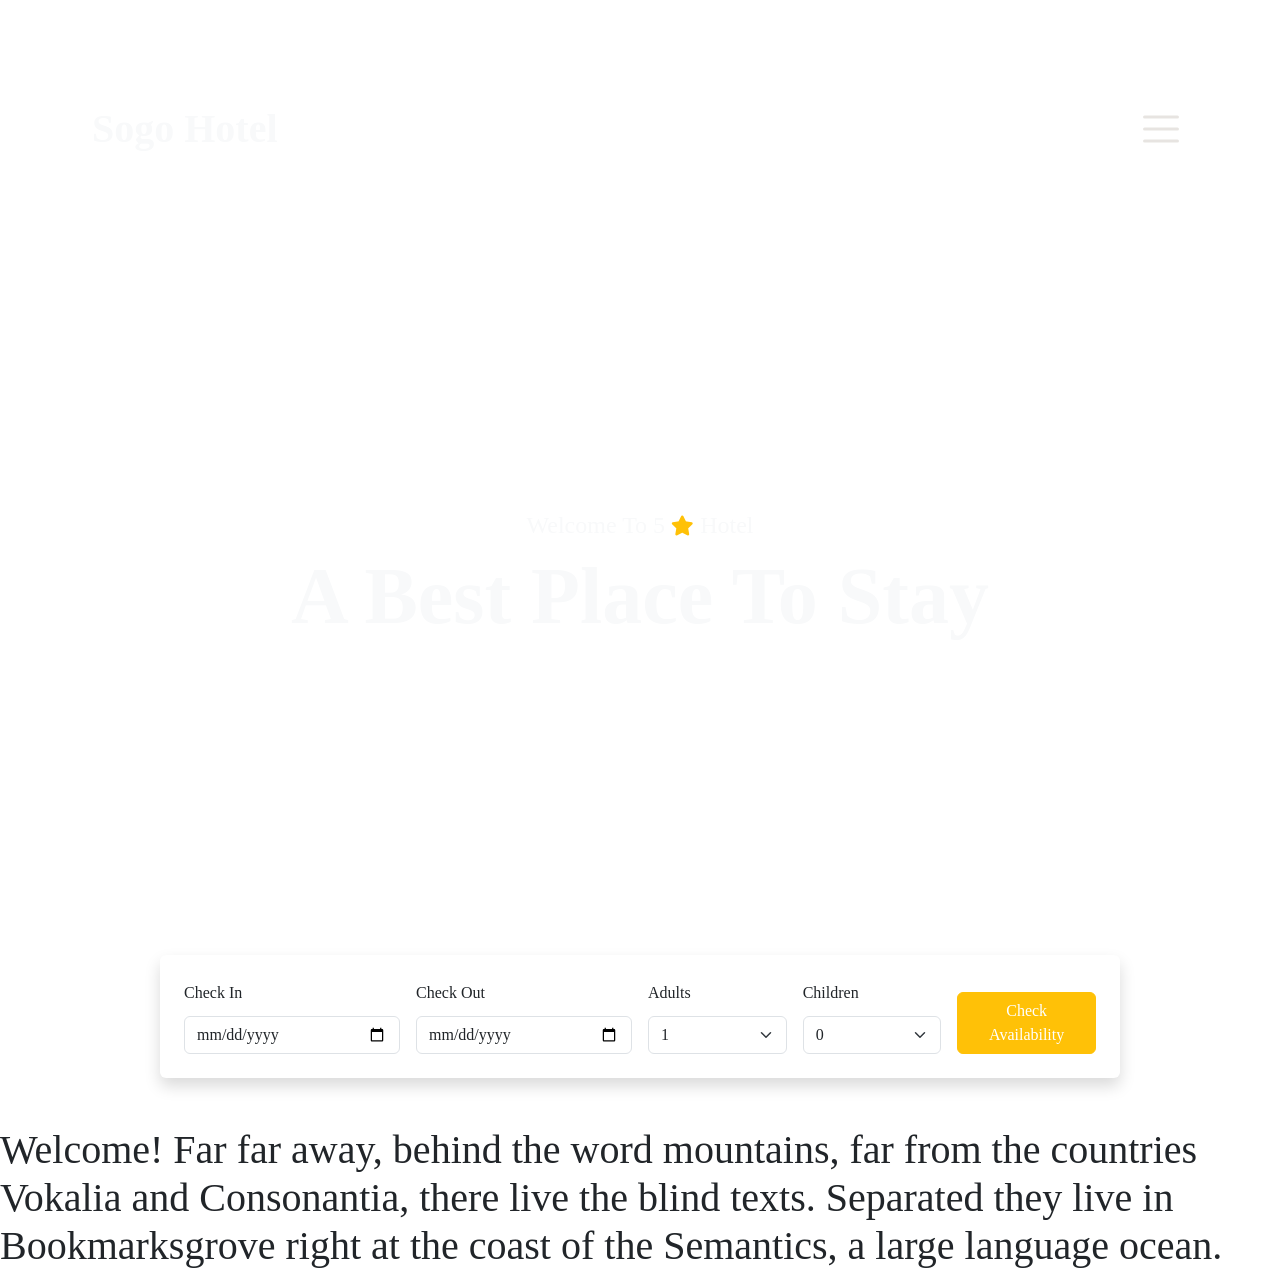
==== index.html @ 1d8a0390 "Navbar-Banner-About" ====
<!DOCTYPE html>
<html lang="en">
<head>
    <meta charset="UTF-8">
    <meta name="viewport" content="width=device-width, initial-scale=1.0">
     <!-- Bootstrap 5 CDN Links -->
    <link rel="stylesheet" href="https://cdn.jsdelivr.net/npm/bootstrap@5.3.3/dist/css/bootstrap.min.css">

    <link rel="stylesheet" href="https://cdnjs.cloudflare.com/ajax/libs/font-awesome/5.15.4/css/all.min.css">

     <!-- Custom File's Link -->
    <link rel="stylesheet" href="./style.css">
    <title>Sogo Hotel</title>
</head>
<body>
    <div class="my-bg position-relative"> 
     <nav class="navbar">
  <div class="container-fluid mtx-5">
    <a class="navbar-brand text-light fw-bold fs-1" href="#">Sogo Hotel</a>
    <button class="navbar-toggler" type="button" data-bs-toggle="offcanvas" data-bs-target="#offcanvasNavbar" aria-controls="offcanvasNavbar" aria-label="Toggle navigation">
      <span class="navbar-toggler-icon"></span>
    </button>
    <div class="offcanvas offcanvas-end" tabindex="-1" id="offcanvasNavbar" aria-labelledby="offcanvasNavbarLabel">
      <div class="offcanvas-header">
        <h5 class="offcanvas-title" id="offcanvasNavbarLabel">Offcanvas</h5>
        <button type="button" class="btn-close" data-bs-dismiss="offcanvas" aria-label="Close"></button>
      </div>
      <div class="offcanvas-body">
        <ul class="navbar-nav justify-content-end flex-grow-1 pe-3">
          <li class="nav-item">
            <a class="nav-link active" aria-current="page" href="#">Home</a>
          </li>
          <li class="nav-item">
            <a class="nav-link" href="#">Link</a>
          </li>
          <li class="nav-item dropdown">
            <a class="nav-link dropdown-toggle" href="#" role="button" data-bs-toggle="dropdown" aria-expanded="false">
              Dropdown
            </a>
            <ul class="dropdown-menu">
              <li><a class="dropdown-item" href="#">Action</a></li>
              <li><a class="dropdown-item" href="#">Another action</a></li>
              <li>
                <hr class="dropdown-divider">
              </li>
              <li><a class="dropdown-item" href="#">Something else here</a></li>
            </ul>
          </li>
        </ul>
        <form class="d-flex mt-3" role="search">
          <input class="form-control me-2" type="search" placeholder="Search" aria-label="Search"/>
          <button class="btn btn-outline-success" type="submit">Search</button>
        </form>
      </div>
    </div>
  </div>
</nav>
<div class="d-flex flex-column justify-content-center align-items-center text-center vh-100">
    <div class="mb-5">
        <h4 class="fs-4 fw-normal text-light">Welcome To 5 <span><i class="fas fa-star text-warning fs-5"></i></span> Hotel</h4>
        <h1 class="display-1 fw-bolder text-light">A Best Place To Stay</h1>
        <div class="mouse-icon">
          <span class="mouse-wheel"></span>
        </div>
    </div>
</div>

<div class="container ">
<div class="bg-white shadow rounded p-4 position-absolute start-50 translate-middle-x bottom-0 mb-n5 w-75">    
    <div class="row g-3 align-items-end">

      <div class="col-md-3">
        <label class="form-label">Check In</label>
        <input type="date" class="form-control">
      </div>

      <div class="col-md-3">
        <label class="form-label">Check Out</label>
        <input type="date" class="form-control">
      </div>

      <div class="col-md-2">
        <label class="form-label">Adults</label>
        <select class="form-select">
          <option>1</option>
          <option>2</option>
          <option>3</option>
        </select>
      </div>

      <div class="col-md-2">
        <label class="form-label">Children</label>
        <select class="form-select">
          <option>0</option>
          <option>1</option>
          <option>2</option>
        </select>
      </div>

      <div class="col-md-2">
        <button class="btn btn-warning w-100 text-white">
          Check Availability
        </button>
      </div>

    </div>

  </div>
</div>
    </div>

    <!-- secound section -->

    <div class="mt-5">
      <h1>
        Welcome!
Far far away, behind the word mountains, far from the countries Vokalia and Consonantia, there live the blind texts. Separated they live in Bookmarksgrove right at the coast of the Semantics, a large language ocean.
      </h1>
    </div>
    
   
<script src="https://cdn.jsdelivr.net/npm/bootstrap@5.3.3/dist/js/bootstrap.bundle.min.js"></script>
</body>
</html>
---- style.css ----
:root{
    --primary-color : #fe206e;
    --mainfont:"Playfair Display", times, serif;
}

body{
    font-family: var(--mainfont);
     line-height: 1.8;
}



.my-bg::before {
  content: "";
  position: absolute;
  inset: 0;
  background-image: url("./assets/images/slider-7.jpg");
  background-size: cover;
  background-repeat: no-repeat;
  filter: brightness(0.7);
  z-index: -1;
  
}

.navbar-toggler {
    border: none !important;
    box-shadow: none !important;
}

.navbar-toggler-icon {
    filter: invert(100);
     transform: scale(1.5);
}

.mtx-5 {
    margin-top: 5rem;   
    margin-left: 5rem;   
    margin-right: 5rem; 
}


.mouse-icon {
  width: 25px;
  height: 45px;
  border: 2px solid white;
  border-radius: 15px;
  cursor: pointer;
  position: relative;
  text-align: center; 
}

.mouse-wheel {
  height: 6px;
  margin: 2px auto 0;
  display: block;
  width: 3px;
  background-color: white;
  border-radius: 50%;
  -webkit-animation: 1.6s ease infinite wheel-up-down;
  -moz-animation: 1.6s ease infinite wheel-up-down;
  animation: 1.6s ease infinite wheel-up-down;
 }
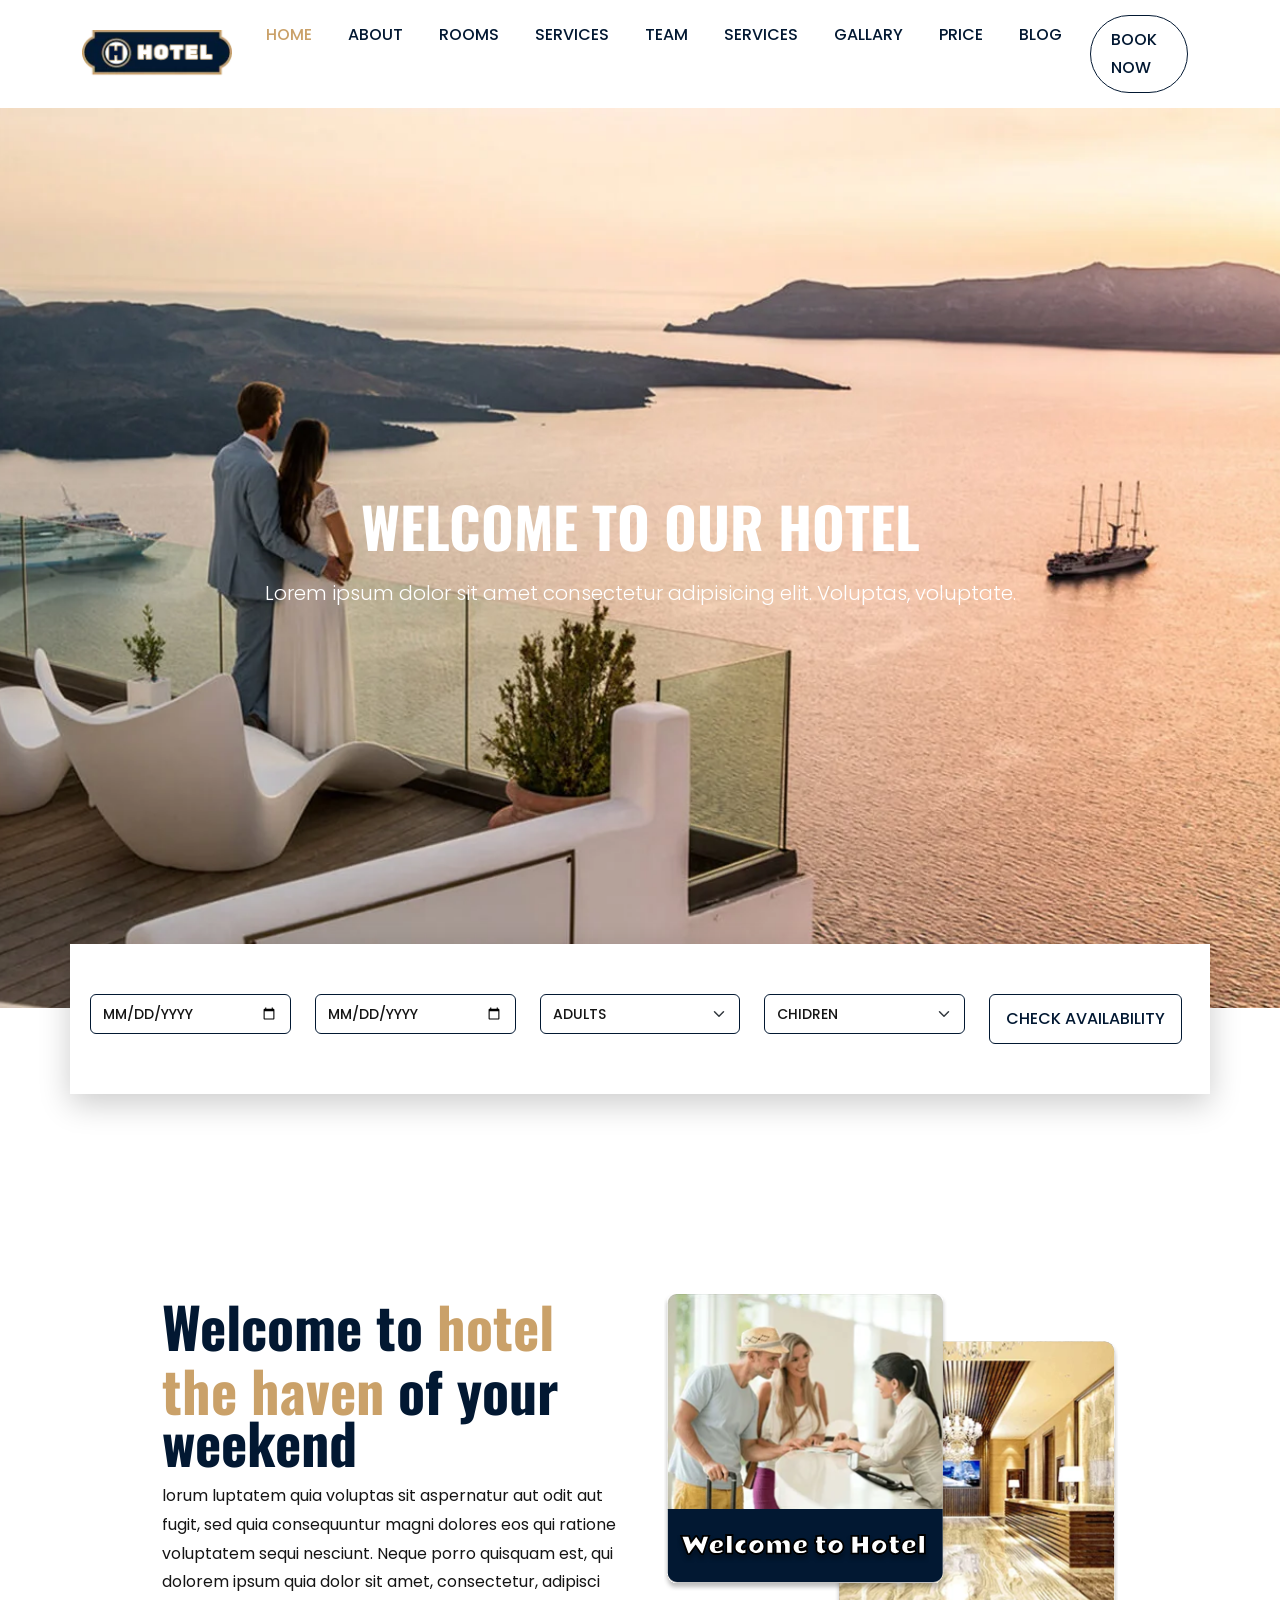
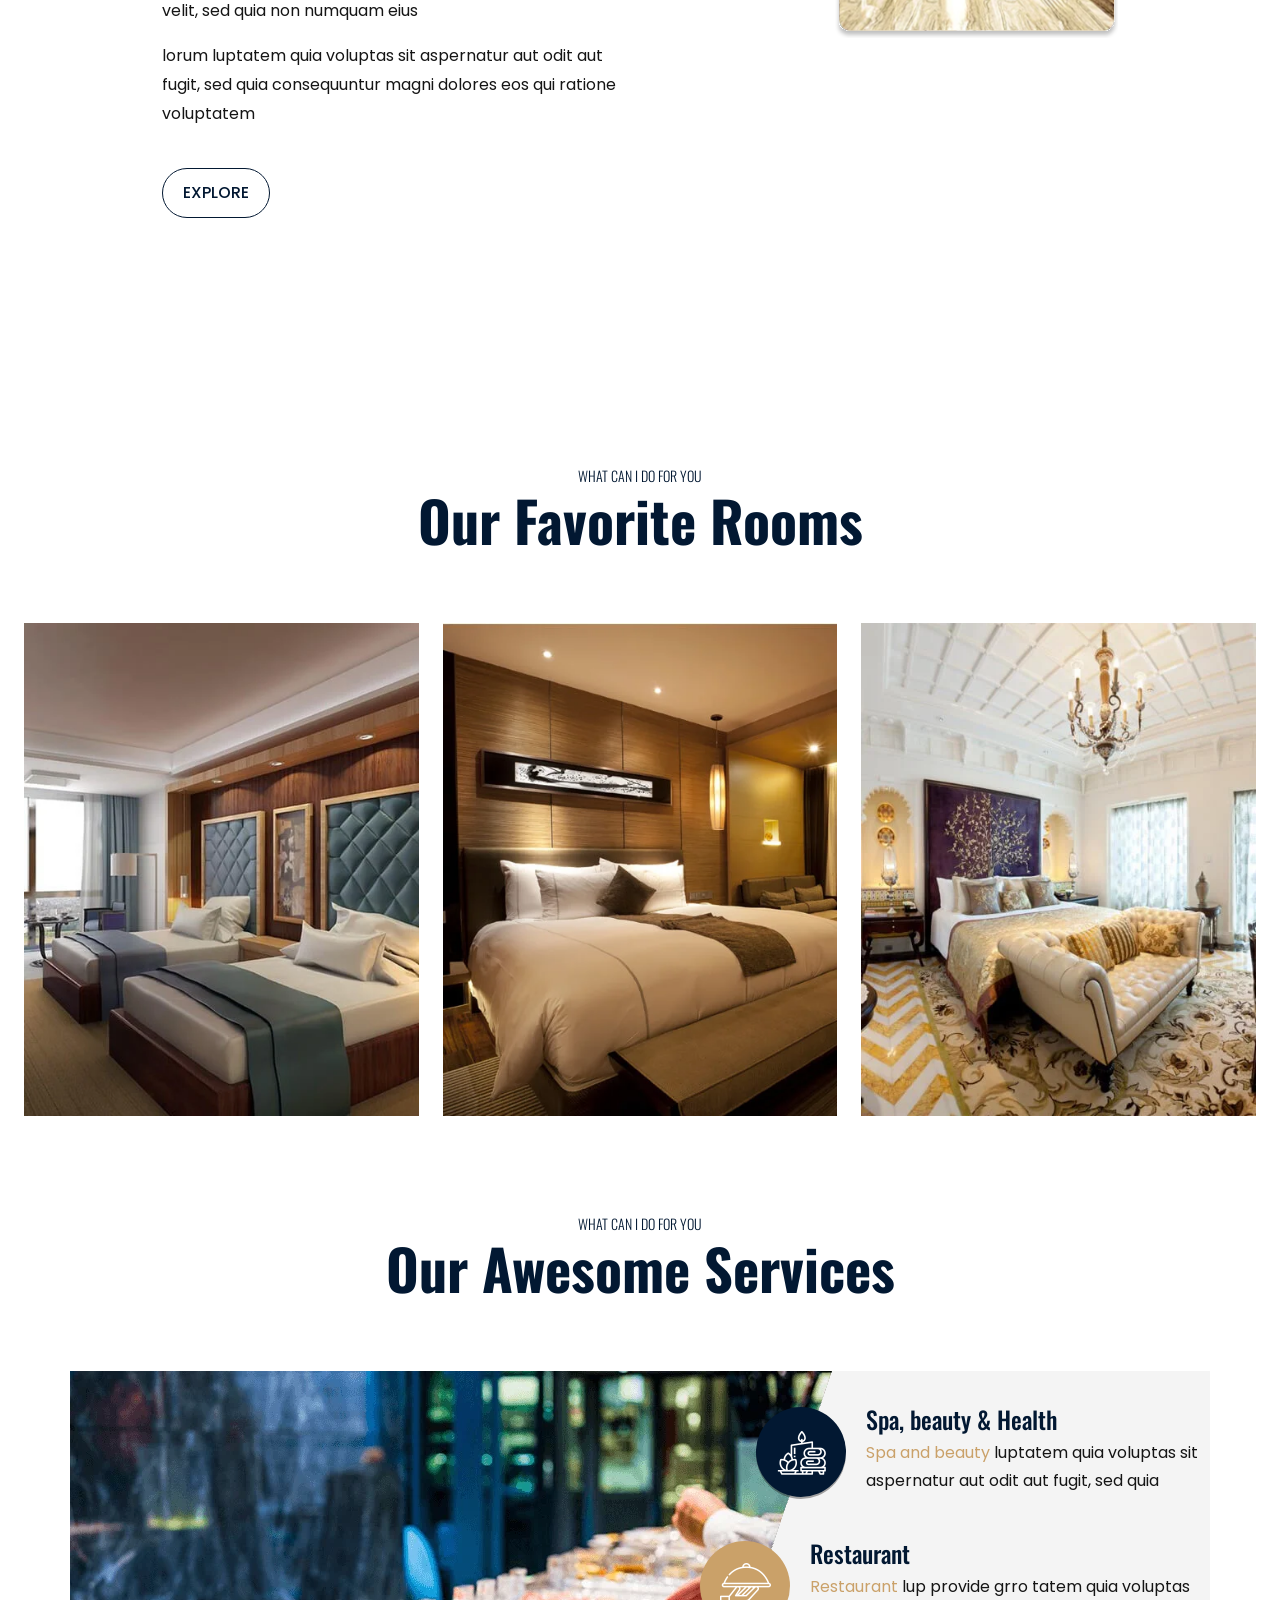
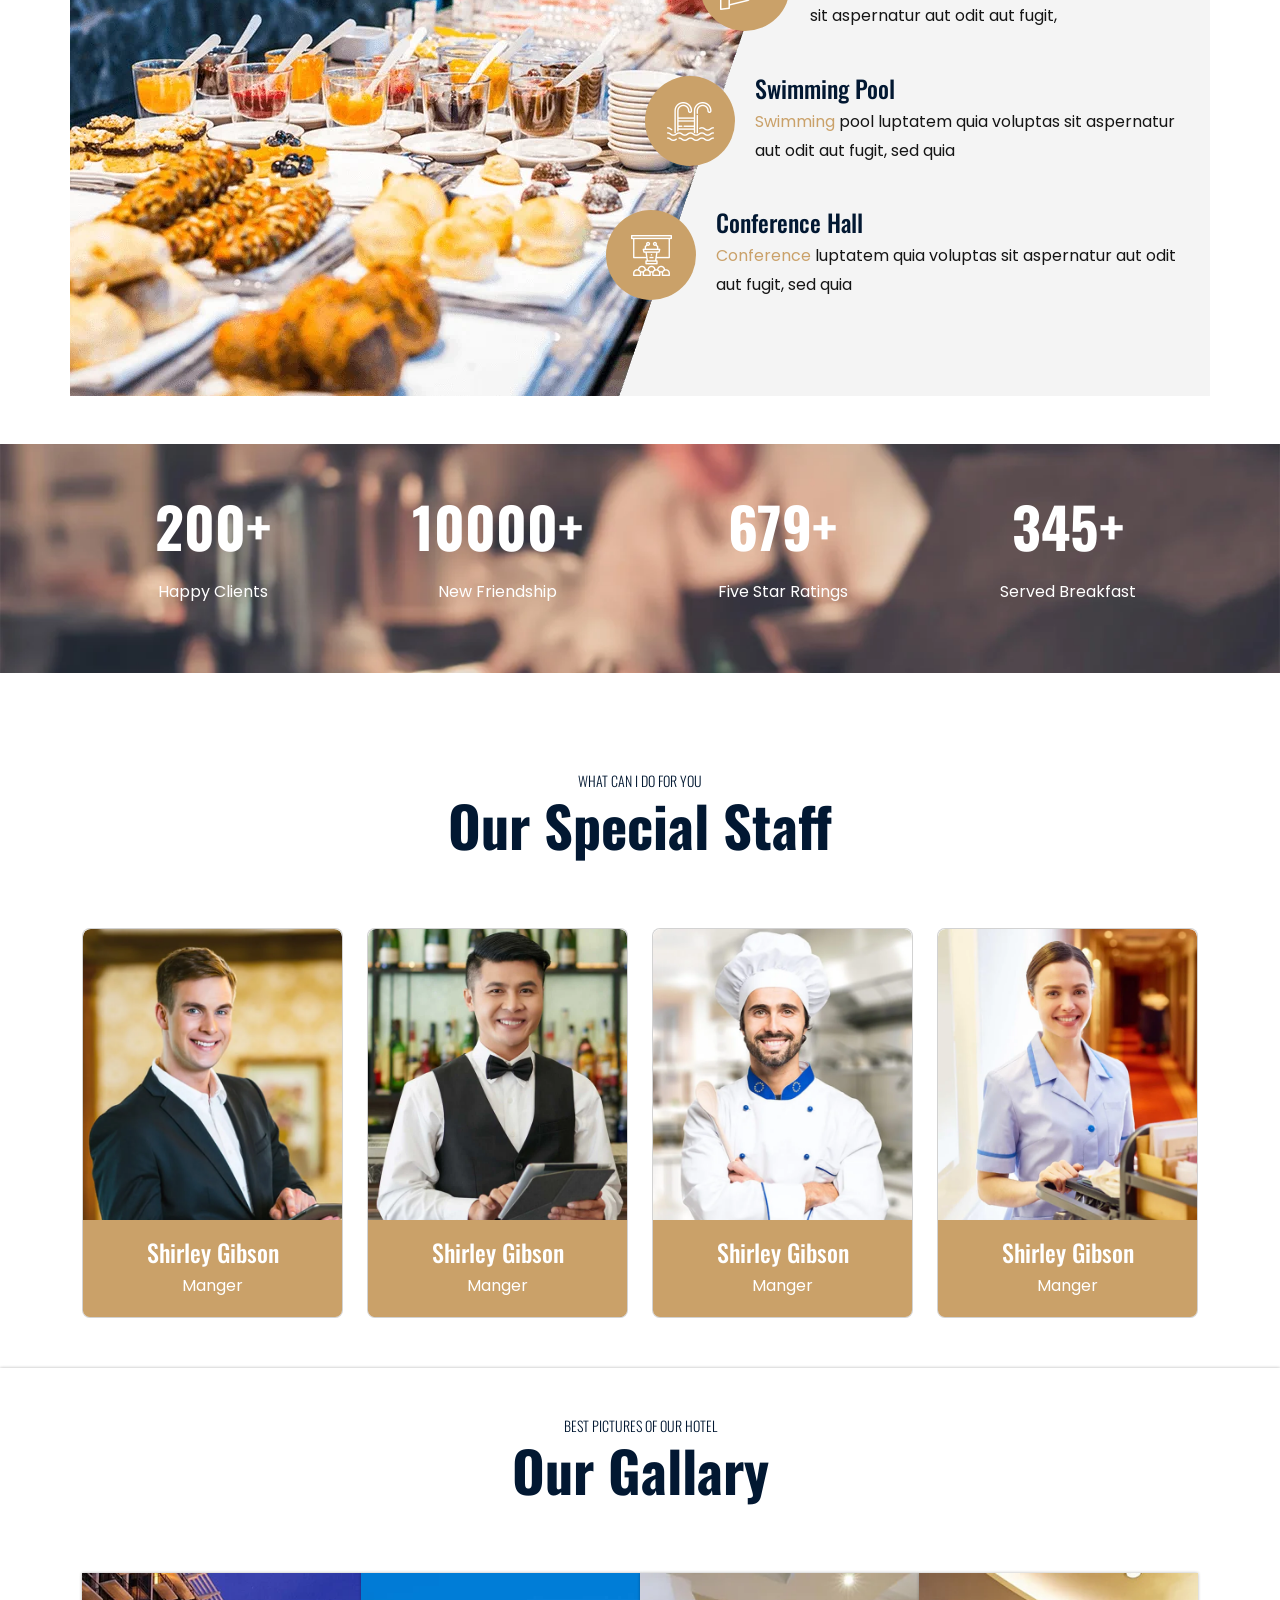
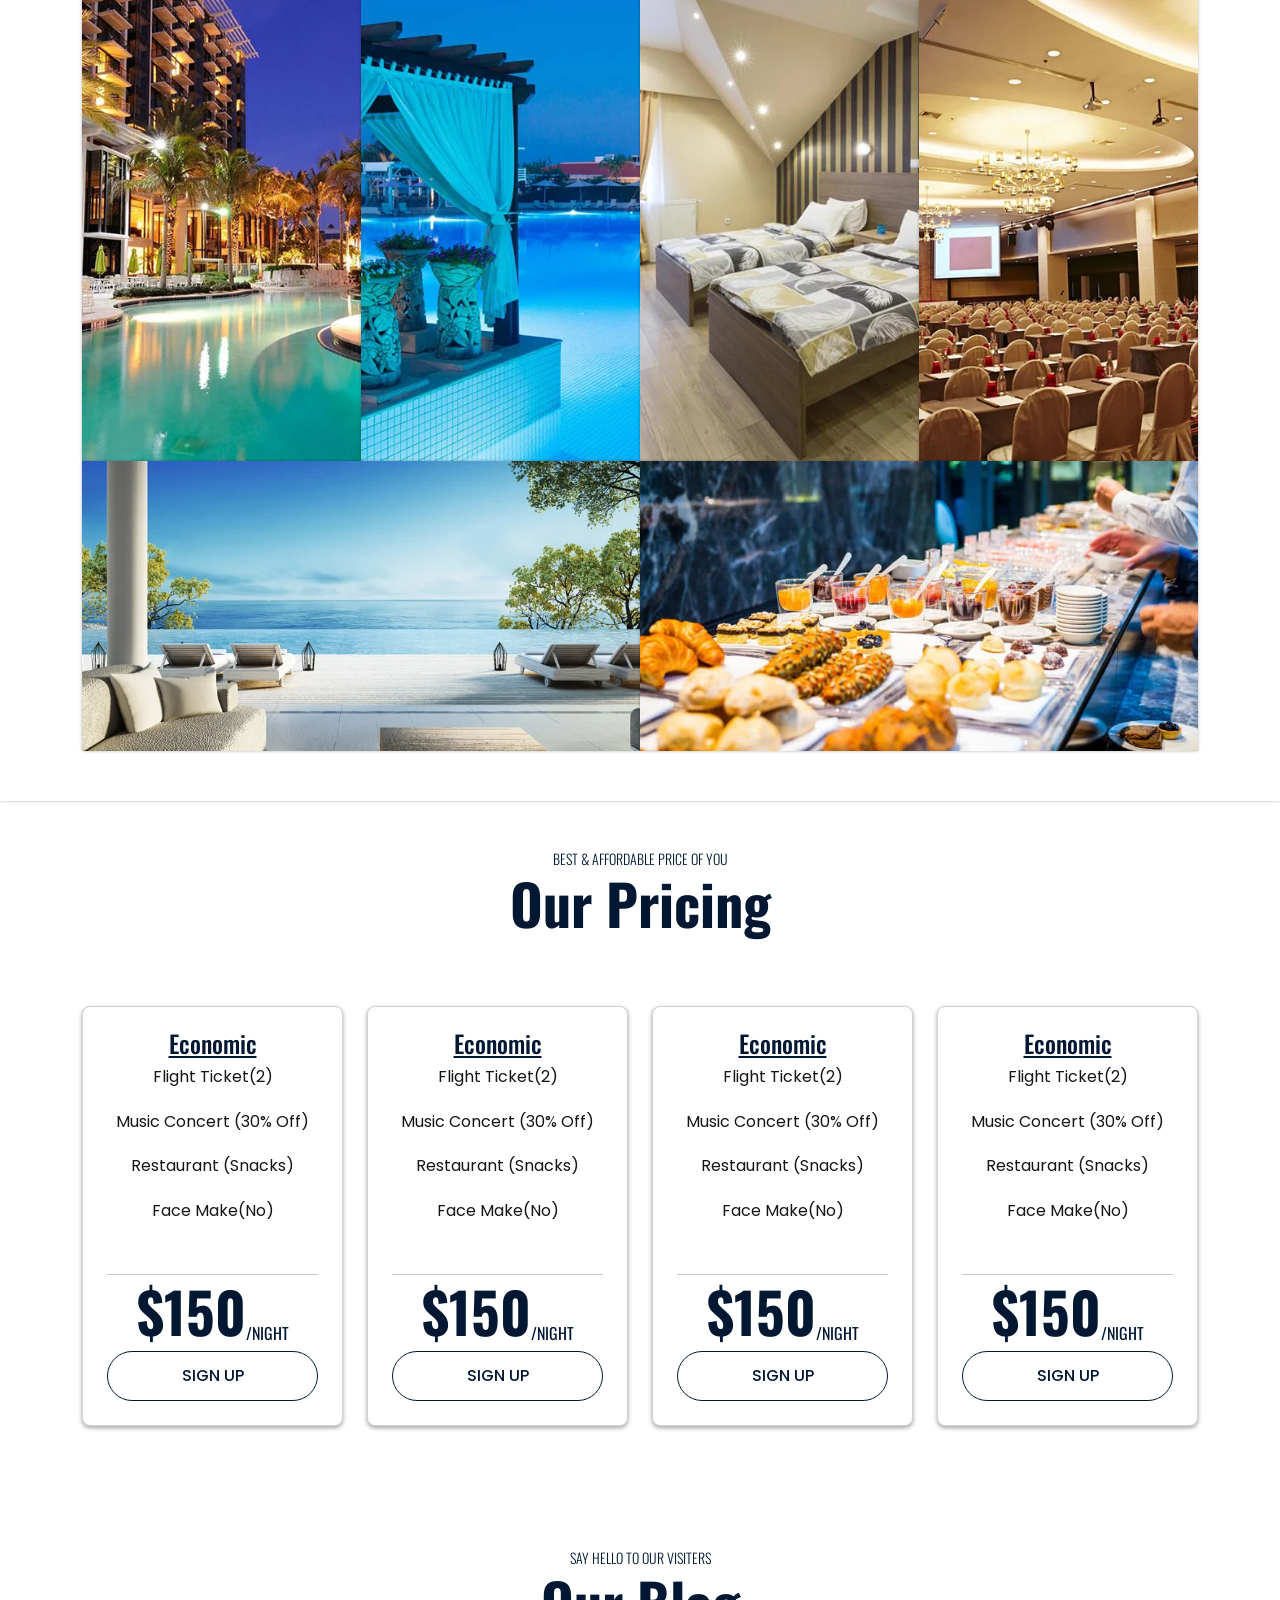
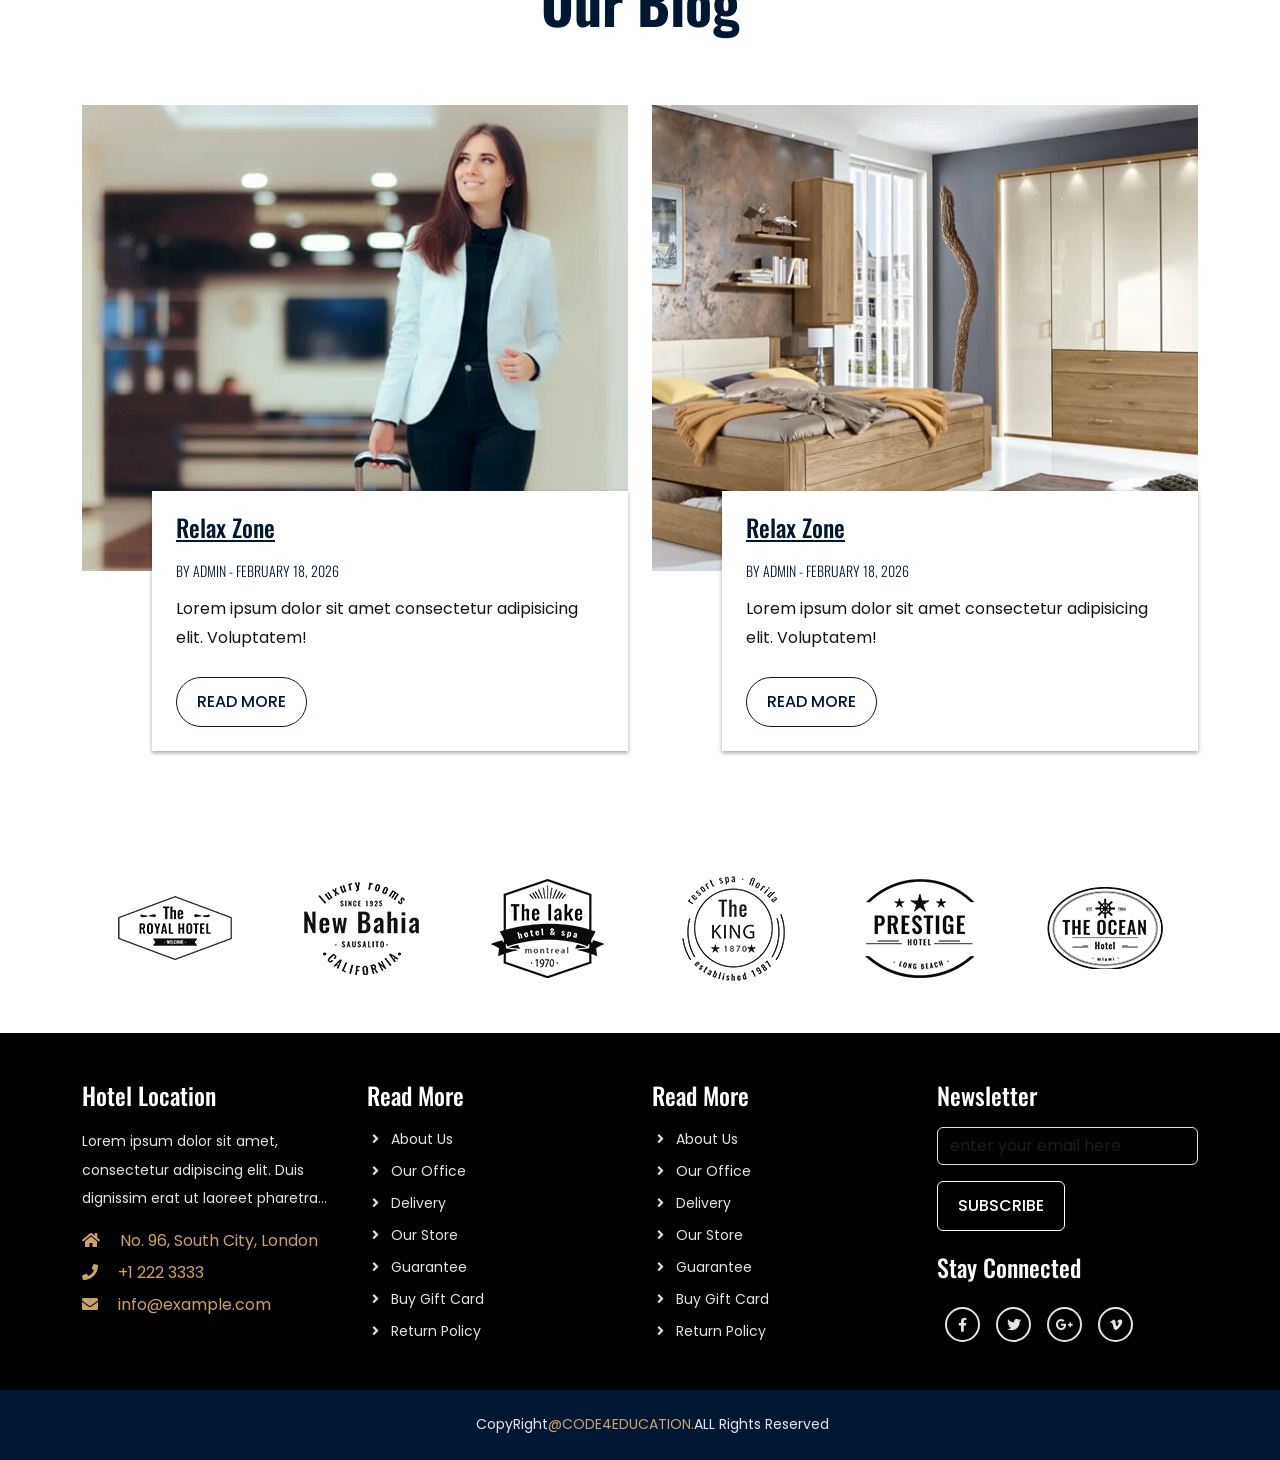
==== commit 255110bc: "Finish the footer section" ====
--- a/index.html
+++ b/index.html
@@ -1,124 +1,859 @@
-<!DOCTYPE html>
+<!doctype html>
 <html lang="en">
-<head>
-    <meta charset="UTF-8">
-    <meta name="viewport" content="width=device-width, initial-scale=1.0">
-     <!-- Bootstrap 5 CDN Links -->
-    <link rel="stylesheet" href="https://cdn.jsdelivr.net/npm/bootstrap@5.3.3/dist/css/bootstrap.min.css">
-
-    <link rel="stylesheet" href="https://cdnjs.cloudflare.com/ajax/libs/font-awesome/5.15.4/css/all.min.css">
-
-     <!-- Custom File's Link -->
-    <link rel="stylesheet" href="./style.css">
-    <title>Sogo Hotel</title>
-</head>
-<body>
-    <div class="my-bg position-relative"> 
-     <nav class="navbar">
-  <div class="container-fluid mtx-5">
-    <a class="navbar-brand text-light fw-bold fs-1" href="#">Sogo Hotel</a>
-    <button class="navbar-toggler" type="button" data-bs-toggle="offcanvas" data-bs-target="#offcanvasNavbar" aria-controls="offcanvasNavbar" aria-label="Toggle navigation">
-      <span class="navbar-toggler-icon"></span>
-    </button>
-    <div class="offcanvas offcanvas-end" tabindex="-1" id="offcanvasNavbar" aria-labelledby="offcanvasNavbarLabel">
-      <div class="offcanvas-header">
-        <h5 class="offcanvas-title" id="offcanvasNavbarLabel">Offcanvas</h5>
-        <button type="button" class="btn-close" data-bs-dismiss="offcanvas" aria-label="Close"></button>
+  <head>
+    <meta charset="UTF-8" />
+    <meta name="viewport" content="width=device-width, initial-scale=1.0" />
+    <!-- FAVICON -->
+    <link rel="icon" type="image/png" href="images/favicon.png" />
+
+    <!-- Bootstrap 5.3.3 -->
+    <link
+      href="https://cdn.jsdelivr.net/npm/bootstrap@5.3.3/dist/css/bootstrap.min.css"
+      rel="stylesheet"
+    />
+
+    <!-- FontAwesome -->
+    <link
+      rel="stylesheet"
+      href="https://cdnjs.cloudflare.com/ajax/libs/font-awesome/5.15.4/css/all.min.css"
+    />
+
+    <!-- Custom CSS -->
+    <link rel="stylesheet" href="css/sheet.css" />
+    <link rel="stylesheet" href="css/responsive-style.css" />
+
+    <title>Hotel</title>
+  </head>
+  <body>
+    <!-- Navbar Section -->
+    <header class="header_wrapper">
+      <nav class="navbar navbar-expand-lg">
+        <div class="container">
+          <a class="navbar-brand" href="#">
+            <img src="./assets/images/logo.png" alt="Logo" class="img-fluid" />
+          </a>
+          <button
+            class="navbar-toggler"
+            type="button"
+            data-bs-toggle="collapse"
+            data-bs-target="#navbarNav"
+            aria-controls="navbarNav"
+            aria-expanded="false"
+            aria-label="Toggle navigation"
+          >
+            <!-- <span class="navbar-toggler-icon"></span> -->
+            <i class="fas fa-stream"></i>
+          </button>
+          <div
+            class="collapse navbar-collapse justify-content-end"
+            id="navbarNav"
+          >
+            <ul class="navbar-nav menu-navbar-nav">
+              <li class="nav-item">
+                <a class="nav-link active" aria-current="page" href="#home"
+                  >Home</a
+                >
+              </li>
+              <li class="nav-item">
+                <a class="nav-link" href="#about">About</a>
+              </li>
+              <li class="nav-item">
+                <a class="nav-link" href="#rooms">Rooms</a>
+              </li>
+              <li class="nav-item">
+                <a class="nav-link" href="#services">Services</a>
+              </li>
+              <li class="nav-item">
+                <a class="nav-link" href="#team">Team</a>
+              </li>
+              <li class="nav-item">
+                <a class="nav-link" href="#services">Services</a>
+              </li>
+              <li class="nav-item">
+                <a class="nav-link" href="#gallary">Gallary</a>
+              </li>
+
+              <li class="nav-item">
+                <a class="nav-link" href="#price">Price</a>
+              </li>
+              <li class="nav-item">
+                <a class="nav-link" href="#blog">Blog</a>
+              </li>
+              <li class="nav-item mt-3 mt-lg-0">
+                <a class="main-btn" href="#">Book Now</a>
+              </li>
+            </ul>
+          </div>
+        </div>
+      </nav>
+    </header>
+    <!--   End Navbar Section -->
+    <!-- Banner Section -->
+    <section id="home" class="banner_wrapper p-0">
+      <div
+        id="homeSlider"
+        class="carousel slide carousel-fade"
+        data-bs-ride="carousel"
+        data-bs-interval="3500"
+        data-bs-pause="false"
+      >
+        <!-- indicators -->
+        <div class="carousel-indicators">
+          <button
+            type="button"
+            data-bs-target="#homeSlider"
+            data-bs-slide-to="0"
+            class="active"
+          ></button>
+          <button
+            type="button"
+            data-bs-target="#homeSlider"
+            data-bs-slide-to="1"
+          ></button>
+        </div>
+
+        <!-- slides -->
+        <div class="carousel-inner">
+          <div class="carousel-item active slide-1">
+            <div class="slide-caption text-center">
+              <div
+                class="vh-100 d-flex justify-content-center align-items-center text-light text-center"
+              >
+                <div>
+                  <h1 class="display-4 fw-bold">Welcome To Our Hotel</h1>
+                  <p class="lead text-white">
+                    Lorem ipsum dolor sit amet consectetur adipisicing elit.
+                    Voluptas, voluptate.
+                  </p>
+                </div>
+              </div>
+            </div>
+          </div>
+
+          <div class="carousel-item slide-2">
+            <div class="slide-caption text-center">
+              <div
+                class="vh-100 d-flex justify-content-center align-items-center text-light text-center"
+              >
+                <div>
+                  <h1 class="display-4 fw-bold">Welcome To Our Hotel</h1>
+                  <p class="lead text-white">
+                    Lorem ipsum dolor sit amet consectetur adipisicing elit.
+                    Voluptas, voluptate.
+                  </p>
+                </div>
+              </div>
+            </div>
+          </div>
+        </div>
       </div>
-      <div class="offcanvas-body">
-        <ul class="navbar-nav justify-content-end flex-grow-1 pe-3">
-          <li class="nav-item">
-            <a class="nav-link active" aria-current="page" href="#">Home</a>
-          </li>
-          <li class="nav-item">
-            <a class="nav-link" href="#">Link</a>
-          </li>
-          <li class="nav-item dropdown">
-            <a class="nav-link dropdown-toggle" href="#" role="button" data-bs-toggle="dropdown" aria-expanded="false">
-              Dropdown
-            </a>
-            <ul class="dropdown-menu">
-              <li><a class="dropdown-item" href="#">Action</a></li>
-              <li><a class="dropdown-item" href="#">Another action</a></li>
-              <li>
-                <hr class="dropdown-divider">
-              </li>
-              <li><a class="dropdown-item" href="#">Something else here</a></li>
-            </ul>
-          </li>
-        </ul>
-        <form class="d-flex mt-3" role="search">
-          <input class="form-control me-2" type="search" placeholder="Search" aria-label="Search"/>
-          <button class="btn btn-outline-success" type="submit">Search</button>
+      <!-- booking -->
+      <div class="container booking-area">
+        <form class="row">
+          <div class="col-lg mb-3 mb-lg-0">
+            <input type="date" class="form-control" placeholder="Date" />
+          </div>
+          <div class="col-lg mb-3 mb-lg-0">
+            <input type="date" class="form-control" placeholder="Date" />
+          </div>
+          <div class="col-lg mb-3 mb-lg-0">
+            <select class="form-select">
+              <option selected>Adults</option>
+              <option value="1">1</option>
+              <option value="2">2</option>
+              <option value="3">3</option>
+              <option value="4">4</option>
+              <option value="5">5</option>
+              <option value="6">6</option>
+            </select>
+          </div>
+          <div class="col-lg mb-3 mb-lg-0">
+            <select class="form-select">
+              <option selected>Chidren</option>
+              <option value="1">1</option>
+              <option value="2">2</option>
+              <option value="3">3</option>
+              <option value="4">4</option>
+              <option value="5">5</option>
+              <option value="6">6</option>
+            </select>
+          </div>
+          <div class="col-lg mb-3 mb-lg-0">
+            <button type="submit" class="main-btn rounded-2 px-lg-3">
+              Check Availability
+            </button>
+          </div>
         </form>
       </div>
-    </div>
-  </div>
-</nav>
-<div class="d-flex flex-column justify-content-center align-items-center text-center vh-100">
-    <div class="mb-5">
-        <h4 class="fs-4 fw-normal text-light">Welcome To 5 <span><i class="fas fa-star text-warning fs-5"></i></span> Hotel</h4>
-        <h1 class="display-1 fw-bolder text-light">A Best Place To Stay</h1>
-        <div class="mouse-icon">
-          <span class="mouse-wheel"></span>
-        </div>
-    </div>
-</div>
-
-<div class="container ">
-<div class="bg-white shadow rounded p-4 position-absolute start-50 translate-middle-x bottom-0 mb-n5 w-75">    
-    <div class="row g-3 align-items-end">
-
-      <div class="col-md-3">
-        <label class="form-label">Check In</label>
-        <input type="date" class="form-control">
+    </section>
+    <!-- End Banner Section -->
+
+    <!-- About Section -->
+    <section>
+      <section id="about" class="about_wrapper">
+        <div class="container">
+          <div class="row flex-lg-row flex-column-reverse">
+            <div class="col-lg-6 text-center text-lg-start">
+              <h3>
+                Welcome to
+                <span class="text-broun"
+                  >hotel <br class="d-none d-lg-block" />
+                  the haven</span
+                >
+                of your weekend
+              </h3>
+              <p>
+                lorum luptatem quia voluptas sit aspernatur aut odit aut fugit,
+                sed quia consequuntur magni dolores eos qui ratione voluptatem
+                sequi nesciunt. Neque porro quisquam est, qui dolorem ipsum quia
+                dolor sit amet, consectetur, adipisci velit, sed quia non
+                numquam eius
+              </p>
+
+              <p>
+                lorum luptatem quia voluptas sit aspernatur aut odit aut fugit,
+                sed quia consequuntur magni dolores eos qui ratione voluptatem
+              </p>
+
+              <a href="#" class="main-btn mt-4">Explore</a>
+            </div>
+            <div class="col-lg-6 mb-4 mb-lg-0 ps-lg-4 text-center">
+              <img
+                src="./assets/images/about-img.svg"
+                class="img-fluid"
+                alt="about"
+              />
+            </div>
+          </div>
+        </div>
+      </section>
+    </section>
+    <!-- End About Section -->
+
+    <!-- Rooms Section -->
+    <section id="rooms" class="rooms-wrapper">
+      <div class="container-fluid">
+        <div class="row">
+          <div class="col-sm-12 section-title text-center mb-5">
+            <h6>What Can I Do For You</h6>
+            <h3>Our Favorite Rooms</h3>
+          </div>
+        </div>
+        <div class="row m-0">
+          <div class="col-md-4 mb-4 mb-lg-0">
+            <div class="room-items">
+              <img src="./assets/images/room/room1.webp" class="img-fluid" />
+              <div class="room-item-wrap">
+                <div class="room-content">
+                  <h5 class="text-white mb-lg-5 text-decoration-underline">
+                    Royal Suit
+                  </h5>
+                  <p class="text-white">
+                    Discover five of our favourite dresses from our new
+                    collection that are destined to be worn and loved
+                    immediately
+                  </p>
+                  <p class="text-white fw-bold mt-lg-4">$220 / Per Night</p>
+                  <a class="main-btn border-white text-white mt-lg-5" href="#">
+                    Book now
+                  </a>
+                </div>
+              </div>
+            </div>
+          </div>
+          <div class="col-md-4 mb-4 mb-lg-0">
+            <div class="room-items">
+              <img src="./assets/images/room/room2.webp" class="img-fluid" />
+              <div class="room-item-wrap">
+                <div class="room-content">
+                  <h5 class="text-white mb-lg-5 text-decoration-underline">
+                    Royal Suit
+                  </h5>
+                  <p class="text-white">
+                    Discover five of our favourite dresses from our new
+                    collection that are destined to be worn and loved
+                    immediately
+                  </p>
+                  <p class="text-white fw-bold mt-lg-4">$220 / Per Night</p>
+                  <a class="main-btn border-white text-white mt-lg-5" href="#">
+                    Book now
+                  </a>
+                </div>
+              </div>
+            </div>
+          </div>
+          <div class="col-md-4 mb-4 mb-lg-0">
+            <div class="room-items">
+              <img src="./assets/images/room/room3.webp" class="img-fluid" />
+              <div class="room-item-wrap">
+                <div class="room-content">
+                  <h5 class="text-white mb-lg-5 text-decoration-underline">
+                    Royal Suit
+                  </h5>
+                  <p class="text-white">
+                    Discover five of our favourite dresses from our new
+                    collection that are destined to be worn and loved
+                    immediately
+                  </p>
+                  <p class="text-white fw-bold mt-lg-4">$220 / Per Night</p>
+                  <a class="main-btn border-white text-white mt-lg-5" href="#">
+                    Book now
+                  </a>
+                </div>
+              </div>
+            </div>
+          </div>
+        </div>
       </div>
-
-      <div class="col-md-3">
-        <label class="form-label">Check Out</label>
-        <input type="date" class="form-control">
+    </section>
+    <!-- End Rooms Section -->
+
+    <!-- Services Section -->
+    <section id="services" class="services_wrapper">
+      <div class="container">
+        <div class="row">
+          <div class="col-sm-12 section-title text-center mb-5">
+            <h6>What Can I Do For You</h6>
+            <h3>Our Awesome Services</h3>
+          </div>
+        </div>
+        <div class="row align-items-center service-item-wrap">
+          <div class="col-lg-7 p-lg-0">
+            <div class="tab-content" id="nav-tabContent">
+              <div
+                class="tab-pane fade show active"
+                id="spa"
+                role="tabpanel"
+                aria-labelledby="nav-home-tab"
+                tabindex="0"
+              >
+                <img src="./assets/images/services/service2.webp" />
+              </div>
+              <div
+                class="tab-pane fade"
+                id="restaurant"
+                role="tabpanel"
+                aria-labelledby="nav-profile-tab"
+                tabindex="0"
+              >
+                <img src="./assets/images/services/service2.webp" />
+              </div>
+              <div
+                class="tab-pane fade"
+                id="swimming"
+                role="tabpanel"
+                aria-labelledby="nav-contact-tab"
+                tabindex="0"
+              >
+                <img src="./assets/images/services/service6.webp" />
+              </div>
+              <div
+                class="tab-pane fade"
+                id="conference"
+                role="tabpanel"
+                aria-labelledby="nav-disabled-tab"
+                tabindex="0"
+              >
+                <img src="./assets/images/services/service6.webp" />
+              </div>
+            </div>
+          </div>
+          <div class="col-lg-5 position-relative">
+            <div class="service-menu-area">
+              <ul class="nav nav-pills mb-3" id="pills-tab" role="tablist">
+                <li>
+                  <a data-bs-toggle="tab" href="#spa" class="active">
+                    <span class="service-icon">
+                      <img
+                        src="./assets/images/services/service-icon1.webp"
+                        alt=""
+                      />
+                    </span>
+
+                    <h5>Spa, beauty & Health</h5>
+
+                    <p>
+                      <span>Spa and beauty </span>
+                      luptatem quia voluptas sit aspernatur aut odit aut fugit,
+                      sed quia
+                    </p>
+                  </a>
+                </li>
+                <li>
+                  <a data-bs-toggle="tab" href="#restaurant">
+                    <span class="service-icon">
+                      <img
+                        src="./assets/images/services/service-icon2.webp"
+                        alt=""
+                      />
+                    </span>
+                    <h5>Restaurant</h5>
+                    <p>
+                      <span>Restaurant</span> lup provide grro tatem quia
+                      voluptas sit aspernatur aut odit aut fugit,
+                    </p>
+                  </a>
+                </li>
+                <li>
+                  <a data-bs-toggle="tab" href="#swimming">
+                    <span class="service-icon">
+                      <img
+                        src="./assets/images/services/service-icon3.webp"
+                        alt=""
+                      />
+                    </span>
+                    <h5>Swimming Pool</h5>
+                    <p>
+                      <span>Swimming</span> pool luptatem quia voluptas sit
+                      aspernatur aut odit aut fugit, sed quia
+                    </p>
+                  </a>
+                </li>
+                <li>
+                  <a data-bs-toggle="tab" href="#conference">
+                    <span class="service-icon">
+                      <img
+                        src="./assets/images/services/service-icon4.webp"
+                        alt=""
+                      />
+                    </span>
+                    <h5>Conference Hall</h5>
+                    <p>
+                      <span>Conference</span> luptatem quia voluptas sit
+                      aspernatur aut odit aut fugit, sed quia
+                    </p>
+                  </a>
+                </li>
+              </ul>
+            </div>
+          </div>
+        </div>
       </div>
-
-      <div class="col-md-2">
-        <label class="form-label">Adults</label>
-        <select class="form-select">
-          <option>1</option>
-          <option>2</option>
-          <option>3</option>
-        </select>
+      <div class="counter mt-5">
+        <div class="container">
+          <div class="row text-center">
+            <div class="col-md-3 mb-lg-0 mb-md-0 mb-5">
+              <h1><span id="count1">200</span>+</h1>
+              <p>Happy Clients</p>
+            </div>
+            <div class="col-md-3 mb-lg-0 mb-md-0 mb-5">
+              <h1><span id="count2">10000</span>+</h1>
+              <p>New Friendship</p>
+            </div>
+            <div class="col-md-3 mb-lg-0 mb-md-0 mb-5">
+              <h1><span id="count3">679</span>+</h1>
+              <p>Five Star Ratings</p>
+            </div>
+            <div class="col-md-3 mb-lg-0 mb-md-0 mb-5">
+              <h1><span id="count4">345</span>+</h1>
+              <p>Served Breakfast</p>
+            </div>
+          </div>
+        </div>
       </div>
-
-      <div class="col-md-2">
-        <label class="form-label">Children</label>
-        <select class="form-select">
-          <option>0</option>
-          <option>1</option>
-          <option>2</option>
-        </select>
-      </div>
-
-      <div class="col-md-2">
-        <button class="btn btn-warning w-100 text-white">
-          Check Availability
-        </button>
-      </div>
-
-    </div>
-
-  </div>
-</div>
-    </div>
-
-    <!-- secound section -->
-
-    <div class="mt-5">
-      <h1>
-        Welcome!
-Far far away, behind the word mountains, far from the countries Vokalia and Consonantia, there live the blind texts. Separated they live in Bookmarksgrove right at the coast of the Semantics, a large language ocean.
-      </h1>
-    </div>
-    
+    </section>
+    <!-- End Services Section -->
+
+    <!-- Team Section -->
+     <section id="team" class="team_wrapper">
+     <div class="container">
+       <div class="row">
+        <div class="col-sm-12 section-title text-center mb-5">
+            <h6>What Can I Do For You</h6>
+            <h3>Our Special Staff</h3>
+        </div>
+       </div>
+       <div class="row">
+        <div class="col-lg-3 col-md-6 md-4">
+           <div class="card p-0 rounded-3">
+            <img src="./assets/images/team/team1.webp" class="img-fluid rounded-3"/>
+            <div class="team-info">
+              <h5>Shirley Gibson</h5>
+              <p>Manger</p>
+              <ul class="social-network">
+                <li><a href="#"><i class="fab fa-facebook-f"></i></a></li>
+                <li><a href="#"><i class="fab fa-twitter"></i></a></li>
+                <li><a href="#"><i class="fab fa-google-plus-g"></i></a></li>
+                <li><a href="#"><i class="fab fa-vimeo-v"></i></a></li>
+              </ul>
+            </div>
+           </div>
+        </div>
+          <div class="col-lg-3 col-md-6 md-4">
+           <div class="card p-0 rounded-3">
+            <img src="./assets/images/team/team2.webp" class="img-fluid rounded-3"/>
+            <div class="team-info">
+              <h5>Shirley Gibson</h5>
+              <p>Manger</p>
+              <ul class="social-network">
+                <li><a href="#"><i class="fab fa-facebook-f"></i></a></li>
+                <li><a href="#"><i class="fab fa-twitter"></i></a></li>
+                <li><a href="#"><i class="fab fa-google-plus-g"></i></a></li>
+                <li><a href="#"><i class="fab fa-vimeo-v"></i></a></li>
+              </ul>
+            </div>
+           </div>
+        </div>
+          <div class="col-lg-3 col-md-6 md-4">
+           <div class="card p-0 rounded-3">
+            <img src="./assets/images/team/team3.webp" class="img-fluid rounded-3"/>
+            <div class="team-info">
+              <h5>Shirley Gibson</h5>
+              <p>Manger</p>
+              <ul class="social-network">
+                <li><a href="#"><i class="fab fa-facebook-f"></i></a></li>
+                <li><a href="#"><i class="fab fa-twitter"></i></a></li>
+                <li><a href="#"><i class="fab fa-google-plus-g"></i></a></li>
+                <li><a href="#"><i class="fab fa-vimeo-v"></i></a></li>
+              </ul>
+            </div>
+           </div>
+        </div>
+          <div class="col-lg-3 col-md-6 md-4">
+           <div class="card p-0 rounded-3">
+            <img src="./assets/images/team/team4.webp" class="img-fluid rounded-3"/>
+            <div class="team-info">
+              <h5>Shirley Gibson</h5>
+              <p>Manger</p>
+              <ul class="social-network">
+                <li><a href="#"><i class="fab fa-facebook-f"></i></a></li>
+                <li><a href="#"><i class="fab fa-twitter"></i></a></li>
+                <li><a href="#"><i class="fab fa-google-plus-g"></i></a></li>
+                <li><a href="#"><i class="fab fa-vimeo-v"></i></a></li>
+              </ul>
+            </div>
+           </div>
+        </div>
+       </div>
+     </div>
+     </section>
+     <!-- End Team Section -->
    
-<script src="https://cdn.jsdelivr.net/npm/bootstrap@5.3.3/dist/js/bootstrap.bundle.min.js"></script>
-</body>
-</html>+      <!-- Gallary Section -->
+       <section id="gallary" class="gallary_wrapper">
+          <div class="container">
+              <div class="row">
+        <div class="col-sm-12 section-title text-center mb-5">
+            <h6>Best Pictures Of Our Hotel</h6>
+            <h3>Our Gallary</h3>
+        </div>
+       </div>
+       <div class="row g-0">
+        <div class="col-lg-3 col-md-6 gallary-item">
+            <img src="./assets/images/gallery/1.webp" class="img-fluid w-100"/>
+            <div class="gallary-item-content"> </div>
+        </div>
+        <div class="col-lg-3 col-md-6 gallary-item">
+            <img src="./assets/images/gallery/2.webp" class="img-fluid w-100"/>
+            <div class="gallary-item-content"> </div>
+        </div>
+         <div class="col-lg-3 col-md-6 gallary-item">
+            <img src="./assets/images/gallery/3.webp" class="img-fluid w-100"/>
+            <div class="gallary-item-content"> </div>
+        </div>
+         <div class="col-lg-3 col-md-6 gallary-item">
+            <img src="./assets/images/gallery/4.webp" class="img-fluid w-100"/>
+            <div class="gallary-item-content"> </div>
+        </div>
+         <div class="col-md-6 gallary-item">
+            <img src="./assets/images/gallery/5.webp" class="img-fluid w-100"/>
+            <div class="gallary-item-content"> </div>
+        </div>
+         <div class="col-md-6 gallary-item">
+            <img src="./assets/images/gallery/6.webp" class="img-fluid w-100"/>
+            <div class="gallary-item-content"> </div>
+        </div>
+       </div>
+          </div>
+       </section>
+       <!-- Our Gallary Section -->
+
+       <!-- Pricing Section -->
+        <section id="price" class="pricing_wrapper">
+        <div class="container">
+          <div class="row">
+               <div class="col-sm-12 section-title text-center mb-5">
+            <h6>Best & Affordable Price Of YOU</h6>
+            <h3>Our Pricing</h3>
+        </div>
+          </div>
+          <div class="row">
+            <div class="col-lg-3 col-md-6 mb-4">
+               <div class="card p-4 text-center rounded-3">
+                <h5 class="text-decoration-underline">Economic</h5>
+                <ul class="list-unstyled">
+                    <li>
+                      <p>Flight Ticket(2)</p>
+                    </li>
+                      <li>
+                      <p>Music Concert (30% Off)</p>
+                    </li>
+                      <li>
+                      <p>Restaurant (Snacks)</p>
+                    </li>
+                      <li>
+                      <p>Face Make(No)</p>
+                    </li>
+                </ul>
+                <hr />
+                <h3>$150<sub class="fs-6 fw-normal">/NIGHT</sub></h3>
+                <a href="#" class="main-btn">Sign Up</a>
+               </div>
+            </div>
+             <div class="col-lg-3 col-md-6 mb-4">
+               <div class="card p-4 text-center rounded-3">
+                <h5 class="text-decoration-underline">Economic</h5>
+                <ul class="list-unstyled">
+                    <li>
+                      <p>Flight Ticket(2)</p>
+                    </li>
+                      <li>
+                      <p>Music Concert (30% Off)</p>
+                    </li>
+                      <li>
+                      <p>Restaurant (Snacks)</p>
+                    </li>
+                      <li>
+                      <p>Face Make(No)</p>
+                    </li>
+                </ul>
+                <hr />
+                <h3>$150<sub class="fs-6 fw-normal">/NIGHT</sub></h3>
+                <a href="#" class="main-btn">Sign Up</a>
+               </div>
+            </div>
+             <div class="col-lg-3 col-md-6 mb-4">
+               <div class="card p-4 text-center rounded-3">
+                <h5 class="text-decoration-underline">Economic</h5>
+                <ul class="list-unstyled">
+                    <li>
+                      <p>Flight Ticket(2)</p>
+                    </li>
+                      <li>
+                      <p>Music Concert (30% Off)</p>
+                    </li>
+                      <li>
+                      <p>Restaurant (Snacks)</p>
+                    </li>
+                      <li>
+                      <p>Face Make(No)</p>
+                    </li>
+                </ul>
+                <hr />
+                <h3>$150<sub class="fs-6 fw-normal">/NIGHT</sub></h3>
+                <a href="#" class="main-btn">Sign Up</a>
+               </div>
+            </div>
+             <div class="col-lg-3 col-md-6 mb-4">
+               <div class="card p-4 text-center rounded-3">
+                <h5 class="text-decoration-underline">Economic</h5>
+                <ul class="list-unstyled">
+                    <li>
+                      <p>Flight Ticket(2)</p>
+                    </li>
+                      <li>
+                      <p>Music Concert (30% Off)</p>
+                    </li>
+                      <li>
+                      <p>Restaurant (Snacks)</p>
+                    </li>
+                      <li>
+                      <p>Face Make(No)</p>
+                    </li>
+                </ul>
+                <hr />
+                <h3>$150<sub class="fs-6 fw-normal">/NIGHT</sub></h3>
+                <a href="#" class="main-btn">Sign Up</a>
+               </div>
+            </div>
+          </div>
+        </div>
+        </section>
+         <!--End Pricing Section -->
+
+         <!-- Blog Section -->
+          <section id="blog" class="blog_wrapper pb-0">
+           <div class="container">
+            <div class="row justify-content-between">
+                <div class="col-sm-12 section-title text-center mb-5">
+            <h6>Say Hello To Our Visiters</h6>
+            <h3>Our Blog</h3>
+            </div>
+           </div>
+           <div class="row">
+             <div class="col-md-6 mb-4">
+                   <div class="card p-0 border-0 rounded-0">
+                    <img src="./assets/images/blog/blog1.webp" alt=""/>
+                         <div class="blog-content bg-white p-4">
+                           <h5 class="text-decoration-underline mb-4">Relax Zone</h5>
+                           <h6>By Admin - February 18, 2026</h6>
+                           <p class="mt-2">Lorem ipsum dolor sit amet consectetur adipisicing elit.
+                             Voluptatem!</p>
+                             <a href="#" class="main-btn mt-2">Read More</a>
+                         </div>
+                   </div>
+             </div>
+               <div class="col-md-6 mb-4">
+                   <div class="card p-0 border-0 rounded-0">
+                    <img src="./assets/images/blog/blog2.webp" alt=""/>
+                         <div class="blog-content bg-white p-4">
+                           <h5 class="text-decoration-underline mb-4">Relax Zone</h5>
+                           <h6>By Admin - February 18, 2026</h6>
+                           <p class="mt-2">Lorem ipsum dolor sit amet consectetur adipisicing elit.
+                             Voluptatem!</p>
+                             <a href="#" class="main-btn mt-2">Read More</a>
+                         </div>
+                   </div>
+             </div>
+           </div>
+                        <div class="our-partner-slider mt-5">
+                <div class="container">
+                  <div class="row text-center jus">
+                    
+                    <div class="col">
+                      <img src="./assets/images/partners/brand1.webp" class="img-fluid"/>
+                    </div>
+
+                    <div class="col">
+                      <img src="./assets/images/partners/brand2.webp" class="img-fluid"/>
+                    </div>
+
+                    <div class="col">
+                      <img src="./assets/images/partners/brand3.webp" class="img-fluid"/>
+                    </div>
+
+                    <div class="col">
+                      <img src="./assets/images/partners/brand4.webp" class="img-fluid"/>
+                    </div>
+
+                    <div class="col">
+                      <img src="./assets/images/partners/brand5.webp" class="img-fluid"/>
+                    </div>
+
+                    <div class="col">
+                      <img src="./assets/images/partners/brand6.webp" class="img-fluid"/>
+                    </div>
+
+                  </div>
+                </div>
+              </div>
+             </div>
+           </div>
+          </section>
+           <!-- End Blog Section -->
+
+           <!-- Footer Section -->
+            <section id="footer" class="footer_wrapper pb-0">
+                <div class="container pb-3">
+                  <div class="row">
+                  <div class="col-lg-3 col-md-6">
+                    <h5>Hotel Location</h5>   
+                    <p class="ps-0">
+                      Lorem ipsum dolor sit amet, consectetur adipiscing elit. 
+                      Duis dignissim erat ut laoreet pharetra...
+                    </p>
+                    <div class="contact-info">
+                      <ul class="list-unstyled">                      
+                        <li>
+                          <a href="#">
+                            <i class="fa fa-home me-3"></i>
+                            No. 96, South City, London
+                          </a>
+                        </li>
+
+                        <li>
+                          <a href="#">
+                            <i class="fa fa-phone me-3"></i>
+                            +1 222 3333
+                          </a>
+                        </li>
+
+                        <li>
+                          <a href="#">
+                            <i class="fa fa-envelope me-3"></i>
+                            info@example.com
+                          </a>
+                        </li>
+
+                      </ul>
+                    </div>
+                  </div>
+                      <div class="col-lg-3 col-md-6">
+                    <h5>Read More</h5>
+                    <ul class="link-widget p-0">
+                       <li><a href="#">About Us</a></li>
+                       <li><a href="#">Our Office</a></li>
+                       <li><a href="#">Delivery</a></li>
+                       <li><a href="#">Our Store</a></li>
+                       <li><a href="#">Guarantee</a></li>
+                       <li><a href="#">Buy Gift Card</a></li>
+                       <li><a href="#">Return Policy</a></li>
+                    </ul>
+
+                  </div>
+                   <div class="col-lg-3 col-md-6">
+                    <h5>Read More</h5>
+                    <ul class="link-widget p-0">
+                       <li><a href="#">About Us</a></li>
+                       <li><a href="#">Our Office</a></li>
+                       <li><a href="#">Delivery</a></li>
+                       <li><a href="#">Our Store</a></li>
+                       <li><a href="#">Guarantee</a></li>
+                       <li><a href="#">Buy Gift Card</a></li>
+                       <li><a href="#">Return Policy</a></li>
+                    </ul>
+
+                  </div>
+
+                  <div class="col-lg-3 col-md-6">
+                      
+                      <h5>Newsletter</h5>
+
+                      <div class="form-group mb-4">
+                        <input 
+                          type="email" 
+                          class="form-control bg-transparent" 
+                          placeholder="enter your email here"
+                        >
+
+                        <button 
+                          type="submit" 
+                          class="main-btn rounded-2 mt-3 border-white text-white">
+                          Subscribe
+                        </button>
+                      </div>
+
+                      <h5>Stay Connected</h5>
+
+                      <ul class="social-network d-flex align-items-center p-0">
+                        
+                        <li>
+                          <a href="#"><i class="fab fa-facebook-f"></i></a>
+                        </li>
+
+                        <li>
+                          <a href="#"><i class="fab fa-twitter"></i></a>
+                        </li>
+
+                        <li>
+                          <a href="#"><i class="fab fa-google-plus-g"></i></a>
+                        </li>
+
+                        <li>
+                          <a href="#"><i class="fab fa-vimeo-v"></i></a>
+                        </li>
+
+                      </ul>
+
+                    </div>
+                  </div>
+                
+                </div>
+                <div class="container-fluid copyright-section">
+                   <p>CopyRight<a href="#">@CODE4EDUCATION.</a>ALL Rights Reserved</p>
+                </div>
+            </section>
+            <!--End Footer Section -->
+    <script src="https://cdn.jsdelivr.net/npm/bootstrap@5.3.3/dist/js/bootstrap.bundle.min.js"></script>
+  </body>
+</html>
--- a/css/sheet.css
+++ b/css/sheet.css
@@ -0,0 +1,623 @@
+
+
+@import url('https://fonts.googleapis.com/css2?family=Oswald:wght@200;300;400;500;600;700&display=swap');
+@import url('https://fonts.googleapis.com/css2?family=Poppins:wght@100;200;300;400;500;600;700;800;900&display=swap');
+
+* {
+  box-sizing: border-box;
+  margin: 0;
+  padding: 0;
+}
+
+:root {
+  /* Background Color */
+  --primary-color: #021832;
+  --secondary-color: #caa169;
+  --bg-color: #f4f4f4;
+  --bg-white: #fff;
+  --bg-black: #000;
+
+  /* Text Style */
+  --primary-font: 'Poppins', sans-serif;
+  --secondary-font: 'Oswald', sans-serif;
+  --primary-text: #021832;
+  --secondary-text: #caa169;
+  --text-white: #fff;
+  --text-black: #151515;
+  --text-gray: #e4e4e4;
+}
+
+body {
+  font-family: var(--primary-font);
+  background-color: var(--bg-white);
+}
+
+a{
+    text-decoration: none;
+}
+
+::-webkit-scrollbar{
+    width: .375rem;
+}
+
+::-webkit-scrollbar-track{
+    background: var(--secondary-color);
+}
+
+::-webkit-scrollbar-thumb{
+    background: var(--primary-color);
+}
+
+section{
+    padding: 3.125rem 0;
+}
+
+.main-btn{
+    display: inline-block;
+    padding: 0.625rem 1.25rem;
+    background-color: transparent;
+    color: var(--primary-color);
+    font-size: 1rem;
+    font-weight: 500;
+    border-radius: 0.25rem;
+    text-transform: uppercase;
+    border-radius: 4rem;
+    transition: all 0.3s ease-out 0s;
+    border: 0.0625rem solid var(--primary-color);
+    line-height: 1.75rem;
+}
+.main-btn:hover{
+    background-color: var(--secondary-color);
+    color: var(--text-white);
+    border: 0.0625rem solid var(--secondary-color);
+}
+
+h1{
+    color: var(--text-white);
+    font-size: 3.5rem;
+    font-weight: 700;
+    line-height: 4rem;
+    margin-bottom: 1.25rem;
+    text-transform: uppercase;
+    font-family: var(--secondary-font);
+}
+
+h3{
+    color: var(--primary-color);
+    font-size: 3.5rem;
+    font-weight: 700;
+    line-height: 2.50rem;
+    margin-bottom: 1.25rem;
+    font-family: var(--secondary-font);
+}
+
+h5{
+  font-size: 1.5rem;
+  line-height: 1;
+  color: var(--primary-text);
+  font-weight: 500;
+  font-family: var(--secondary-font);
+}
+
+h6{
+  font-size: .875rem;
+  color: var(--primary-text);
+  margin-bottom: .9375rem;
+  text-transform: uppercase;
+  font-weight: 300;
+  font-family: var(--secondary-font);
+}
+
+p{
+    color: var(--text-black);
+    font-size: 1rem;
+    line-height: 1.8rem;
+}
+
+
+.section-title::after{
+    content: '';
+    background-image: url('./assets/images/title-icon.webp');
+    background-position: center center;
+    background-repeat: no-repeat;
+    display: block;
+    margin-top: 0.9375rem;
+    height: 0.9375rem;
+}
+
+/* 2 Navbar */
+.header_wrapper .navbar {
+    padding: .9375rem 0;
+    background-color: var(--bg-white);
+    -webkit-box-shadow: 0 .5rem .375rem -.375rem rgb(0 0 0 / 40%);
+    box-shadow: 0 .5rem .375rem -.375rem rgb(0 0 0 / 40%);
+    -webkit-transition: background 0s ease-in-out 0s, margin-top 0s ease-in-out 0s, opacity 0s ease-in-out 0s;
+    transition: background 0s ease-in-out 0s, margin-top 0s ease-in-out 0s, opacity 0s ease-in-out 0s;
+}
+
+.header_wrapper .navbar-toggler{
+    border: 0;
+    color: var(--primary-color);
+    line-height: 2;
+}
+
+.header_wrapper .navbar-toggler:focus{
+box-shadow: none;
+}
+
+.header_wrapper .nav-item{
+    margin: 0 .625em;
+}
+
+.header_wrapper .nav-item .nav-link{
+    color: var(--primary-color);
+    font-size: 1rem;
+    font-weight: 500;
+    text-transform: uppercase;
+    display: inline-block;
+}
+.header_wrapper .nav-item .nav-link:hover,
+.header_wrapper .nav-item .nav-link.active{
+    color: var(--secondary-text);
+}
+
+.navbar.header-scrolled {
+    position: fixed;
+    top: 0;
+    left: 0;
+    width: 100%;
+    z-index: 9999;
+    background-color: rgba(255, 255, 255, .85);
+    -webkit-animation: 500ms ease-in-out 0s normal none 1 running fadeInDown;
+    animation: 500ms ease-in-out 0s normal none 1 running fadeInDown;
+}
+
+@keyframes fadeInDown {
+    0% {
+      top: -30px;
+    }
+    50%{
+        top: -15px;
+    }
+    100% {
+       top: 0;
+    }
+    }
+
+
+
+.carousel-item{
+    height: 100vh;
+    background-size: cover;
+    background-position: center;
+    background-repeat: no-repeat;
+}
+
+.slide-1{
+    background-image: url("/assets/images/slider/slider1.webp");
+}
+
+.slide-2{
+    background-image: url("/assets/images/slider/slider2.webp");
+}
+/* booking */
+.booking-area{
+    background-color: var(--bg-white);
+    box-shadow: 0 10px 30px rgba(0,0,0,0.2);
+    margin-top: -4rem;
+    padding: 3.125rem 1.25rem;
+    position: relative;
+    z-index: 9999999;
+    overflow: hidden;
+}
+
+.booking-area .form-control,
+.booking-area .form-select {
+  border: .0625rem solid var(--primary-color);
+  height: 2.5rem;
+  text-transform: uppercase;
+  font-size: .875rem;
+  color: var(--text-black);
+  font-weight: 500;
+}
+
+/* booking */
+
+ /* About Section */
+.text-broun{
+   color: var(--secondary-text);
+    
+   line-height: 4rem;   
+}
+
+ .about_wrapper{
+ padding: 9.375rem;
+ }
+ /* End */
+
+ /* Rooms Section */
+ .rooms-wrapper .room-items{
+    position: relative;
+    overflow: hidden;
+ }
+
+ .rooms-wrapper .room-items img{
+    width: 100%;
+    transition: all 400ms ease-in 0s;
+    -webkit-transition: all 400ms ease-in 0s;
+ }
+
+ .rooms-wrapper .room-items:hover img{
+    transform: scale3d(1.05,1.05,1.05);
+    /* -webkit-transform : scale3d(1.05,1.05,1.05); */
+ }
+ .rooms-wrapper .room-items::before{
+    content: '';
+    position: absolute;
+    top: 0;
+    left: 0;
+    width: 100%;
+    height: 100%;
+    background-color: var(--bg-black);
+    opacity: 0;
+    z-index: 1;
+    -webkit-transition: all 400ms ease-in 0s;
+    transition: all 400ms ease-in 0s;
+ }
+  .rooms-wrapper .room-items:hover::before{
+    opacity: 0.6;
+  }
+   .rooms-wrapper .room-item-wrap{
+    position: absolute;
+    left: 1.875rem;
+    right: 1.875rem;
+    top: 50%;
+    transform: translateY(-50%);
+    z-index: 1;
+   }
+
+   .rooms-wrapper .room-items .room-content{
+    border: .125rem solid var(--bg-white);
+    padding: 5rem 1.875rem;
+    -webkit-transform: scale3d(1.2,1.2,1.2);
+    transform: scale3d(1.2,1.2,1.2);
+    transition: all 500ms ease-in 0s;
+    opacity: 0;
+   }
+
+.rooms-wrapper .room-items:hover .room-content{
+  opacity: 1;
+ -webkit-transform: scale3d(1,1,1);
+    transform: scale3d(1,1,1);
+      }
+  /* End */
+
+
+  /* Service */
+.service-item-wrap{
+    background-color: var(--bg-color);
+}
+
+.service-menu-area ul li a{
+    display: block;
+    margin-bottom: 2.8125rem;
+}
+
+.service-menu-area ul li a .service-icon{
+    height: 5.625rem;
+    width: 5.625rem;
+    background-color: var(--secondary-color);
+    line-height: 5.625rem;
+    text-align: center;
+    border-radius: 100%;
+    float: left;
+    -webkit-transition: all .3ms ease-in-out;
+    transition: all .3ms ease-in-out;
+}
+
+.service-menu-area ul li a .service-icon:hover,
+.service-menu-area ul li a.active .service-icon{
+    background-color: var(--primary-color);
+    color: var(--text-white);
+    box-shadow: 0 .125rem rgb(34 30 31 / 40%);
+}
+
+.service-menu-area ul li:nth-child(1){
+    margin-left: 0.5625rem;
+}
+
+.service-menu-area ul li:nth-child(2){
+    margin-left: -2.9375rem;
+}
+
+.service-menu-area ul li:nth-child(3){
+    margin-left: -6.375rem;
+}
+
+.service-menu-area ul li:nth-child(4){
+    margin-left: -8.8125rem;
+}
+
+.service-menu-area ul li a p,
+.service-menu-area ul li a h5{
+    margin-left: 6.875rem;
+    display: block;
+    text-align: left;
+}
+
+.service-menu-area ul li a p span{
+    color: var(--secondary-color);
+}
+
+.counter {
+    background-image: url('../assets/images/counter-bg.webp');
+    background-position: center center;
+    background-repeat: no-repeat;
+    background-size: cover;
+    padding: 3.125rem;
+    position: relative;
+}
+
+/* .counter::before{
+    content: '';
+    top: 0;
+    left: 0;
+    position: absolute;
+    width: 100%;
+    height: 100%;
+    background-color: var(--bg-black);
+    opacity: 0.5;
+    z-index: 1;
+} */
+
+.counter p,
+.counter h1{
+    color: var(--text-white);
+} 
+
+
+/* team section */
+
+.team_wrapper .card{
+position: relative;
+overflow: hidden;
+}
+
+.team_wrapper .team-info{
+    position: absolute;
+    background-color: var(--secondary-color);
+    width: 100%;
+    bottom: 0;
+    text-align: center;
+    padding: 1.25rem;
+    margin-bottom: -4.6875rem;
+    transition: all 0.3s ease-in-out;
+}
+
+.team_wrapper .card:hover .team-info{
+    margin-bottom: 0;
+}
+
+.team_wrapper  .team-info h5,
+.team_wrapper  .team-info p
+{
+color: var(--text-white);
+}
+
+.team_wrapper  .team-info .social-network{
+    padding: 1.25rem;
+    transition: all 0.3s ease-in-out;
+    margin: 1.25rem -1.25rem -1.25rem;
+    background-color: var(--primary-color);
+    list-style: none;
+    display: flex;
+    align-items: center;
+    justify-content:space-around ;
+}
+
+.team_wrapper  .team-info .social-network li a{
+    width: 2rem;
+    height: 2rem;
+    line-height: 2rem;
+    display: block;
+    border-radius: 50%;
+    color: var(--text-white);
+    font-size: .9375rem;
+    border: .0625rem solid var(--bg-white);
+}
+
+
+.gallary_wrapper{
+    box-shadow: 0 0 .1875rem rgba(0, 0,0, .3);
+    position: relative;
+    overflow: hidden;
+}
+
+/* Gallary */
+
+.gallary_wrapper .gallary-item{
+  box-shadow: 0 0 .1875rem rgba(0, 0,0, .3);  
+  position: relative;
+  overflow: hidden;
+}
+
+.gallary_wrapper .gallary-item::after,
+.gallary_wrapper .gallary-item::before,
+.gallary_wrapper .gallary-item-content::after,
+.gallary_wrapper .gallary-item-content::before{
+    content: '';
+    width: 50%;
+    height: 50%;
+    background: rgba(0, 0,0, 0.8);
+    position: absolute;
+    top: 0;
+    left: 0;
+    opacity: 0;
+    transition: all 0.5s ease 0s;
+} 
+
+
+
+.gallary_wrapper .gallary-item::after{
+    top: 50%;
+}
+
+.gallary_wrapper .gallary-item:hover:after{
+opacity: 1;
+top: 0;
+}
+
+.gallary_wrapper .gallary-item:hover::before{
+opacity: 1;
+left: 50%;
+}
+
+.gallary_wrapper .gallary-item-content{
+    position: absolute;
+    bottom: 0;
+    left: 0;
+    top: 0;
+    right: 0;
+    text-align: center;
+    opacity: 0;
+    z-index: 1;
+    transition: all 0.3s ease 0s;
+}
+
+.gallary_wrapper .gallary-item:hover .gallary-item-content{
+    opacity: 1;
+}
+
+.gallary_wrapper .gallary-item-content::after,
+.gallary_wrapper .gallary-item-content::before{
+    top: 0;
+    left: 50%;
+    z-index: -1;
+}
+
+.gallary_wrapper .gallary-item-content::before{
+    top: 50%;
+    opacity: 1;
+}
+
+.gallary_wrapper .gallary-item-content::after{
+    top: 50%;
+}
+.gallary_wrapper .gallary-item:hover .gallary-item-content::after{
+    opacity: 1;
+    left: 0;
+}
+
+/* Price Section */
+.pricing_wrapper .card{
+    box-shadow: 0 .125rem .25rem rgba(34 30 31/ 40%);
+    transition: all 0.3s ease-in-out;
+    cursor: pointer;
+}
+
+.pricing_wrapper .card:hover{
+    background-color:var(--secondary-color) ;
+}
+
+.pricing_wrapper .card:hover h3,
+.pricing_wrapper .card:hover h5,
+.pricing_wrapper .card:hover p{
+    color: var(--text-white);
+}
+
+.pricing_wrapper .card:hover .main-btn{
+     color: var(--text-white);
+     border-color: var(--text-white);
+}
+
+/* Blog Section */
+.blog_wrapper .blog-content{
+        margin: -5rem 0 0 4.375rem;
+        box-shadow: 0 .125rem .25rem rgb(34 30 31 / 40%);
+    }
+    
+.our-partner-slider {
+  padding: 3.125rem 0;
+  background-color: var(--bg-white);
+}
+
+/* Footer Section */
+.footer_wrapper{
+    background-color: var(--bg-black);
+}
+
+.footer_wrapper h5{
+    color: var(--text-white);
+    margin-bottom: 1.25rem;
+}
+
+.footer_wrapper ul li{
+    margin-bottom: .5rem;
+    list-style: none;
+}
+
+.footer_wrapper .contact-info li a{
+color: var(--secondary-color);
+}
+
+.footer_wrapper .link-widget li a,
+.footer_wrapper p{
+    color: var(--text-gray);
+     font-size: .875rem;
+     padding-left: 1.5rem;
+     position: relative;
+     transition: all 0.3s ease-out 0s;
+}
+
+.footer_wrapper .link-widget li a::before{
+ content: '\f105';
+ font-family: 'Font Awesome 5 Free';
+ font-weight: 900;
+ position: absolute;
+ left: 0.3rem;
+ top: 50%;
+ transform: translateY(-50%);
+}
+
+.footer_wrapper .link-widget li a:hover{
+    color: var(--secondary-color);
+    margin-left: .625rem;
+}
+.footer_wrapper .social-network a{
+    width: 2.1875rem;
+    height: 2.1875rem;
+    margin: .5rem;
+    line-height: 2rem;
+    font-size: .875rem;
+    display: inline-block;
+    border: .125rem solid var(--text-gray);
+    color: var(--text-gray);
+    text-align: center;
+    border-radius: 100%;
+    transition: all 0.3s cubic-bezier(0.645,0.045,0.355,1);
+}
+
+.footer_wrapper .social-network a:hover{
+    background-color: var(--secondary-color);
+    border-color:  var(--secondary-color);
+    color: var(--bg-white);
+    transform: translateY(-0.1875rem);
+    box-shadow: 0 .625rem .9375rem 0 rgb(0 0 0 /10%);
+}
+
+.footer_wrapper .form-control:focus{
+    outline: none;
+    box-shadow: none;
+    border-color: var(--secondary-color);
+}
+
+.footer_wrapper .copyright-section{
+    text-align: center;
+    padding: 1.25rem 0 .3125rem;
+    background-color: var(--primary-color);
+}
+
+.footer_wrapper .copyright-section a{
+    color: var(--secondary-color);
+}
+
--- a/css/responsive-style.css
+++ b/css/responsive-style.css
@@ -0,0 +1,139 @@
+@media (max-width:1199px) {
+ .header_wrapper .navbar-expand-lg .navbar-nav {
+    align-items: center;
+}
+
+.header_wrapper .navbar-expand-lg .navbar-nav .nav-link {
+    padding: 0;
+    font-size: .875rem;
+}
+.main-btn{
+    font-size: .875rem;
+}  
+ /*Booking area  */
+
+.booking-area {
+    padding: 3rem .625rem;
+}
+.booking-area .main-btn{
+    padding-left: .3125rem !important;
+    padding-right: .3125rem !important;
+}
+
+/* room */
+.room-items .room-content{
+    padding: 1rem 1.875rem;
+ }
+.room-items .room-content h5{
+font-size: 1.2rem;
+}
+ .room-items .room-content p{
+    font-size: 0.75rem;
+ }
+
+ .service-item-wrap{
+    width: 100%;
+ }
+ .service-menu-area ul li a{
+    margin-bottom: 0.8125rem;
+    overflow: hidden;
+ }
+ .service-menu-area ul li:nth-child(1){
+    margin-left: -4.4365rem;
+}
+
+.service-menu-area ul li:nth-child(2){
+    margin-left: -6.9375rem;
+}
+
+.service-menu-area ul li:nth-child(3){
+    margin-left: -9.375rem;
+}
+
+.service-menu-area ul li:nth-child(4){
+    margin-left: -12.8125rem;
+}
+
+.service-menu-area ul li a h5{
+    margin-bottom: .375rem;
+} 
+}
+
+
+@media (max-width:991px) {
+    section{
+    padding: 1.875rem 0;
+    }
+    .header-scrolled{
+        height: auto;
+    }
+    .header_wrapper .menu-navbar-nav{
+        text-align: center;
+       padding-bottom: .9375rem;
+    }
+
+    .header_wrapper .nav-item .nav-link{
+        margin-top: .9375rem;
+    }
+
+.booking-area {
+    padding: 3rem .625rem;
+}
+
+ /* .about_wrapper{
+ padding-top: 22.375rem;
+ } */
+/* room */
+.room-items .room-content{
+    padding: 2rem 1.875rem;
+ }
+.room-items .room-content h5{
+font-size: 1.5rem;
+}
+ .room-items .room-content p{
+    font-size: 1rem;
+ }
+ 
+
+ /* service  */
+ .service-menu-area{
+    padding: 1.5rem 0.5rem;
+ }
+
+ .service-menu-area ul li{
+    margin-left: unset !important;
+ }
+
+}
+
+
+@media (max-width: 767px) {
+
+    h1 {
+        font-size: 1.875rem;
+        line-height: 2.5rem;
+    }
+
+    h3 {
+        font-size: 1.75rem;
+        line-height: 2.1875rem;
+    }
+
+    h5 {
+        font-size: 1.25rem;
+    }
+
+    p {
+        font-size: .8125rem;
+        line-height: 1.5rem;
+    }
+
+    .blog_wrapper .blog-content{
+        margin: 0;
+    }
+
+    .footer_wrapper >  div {
+        padding: 0 1.875rem;
+    }
+
+}
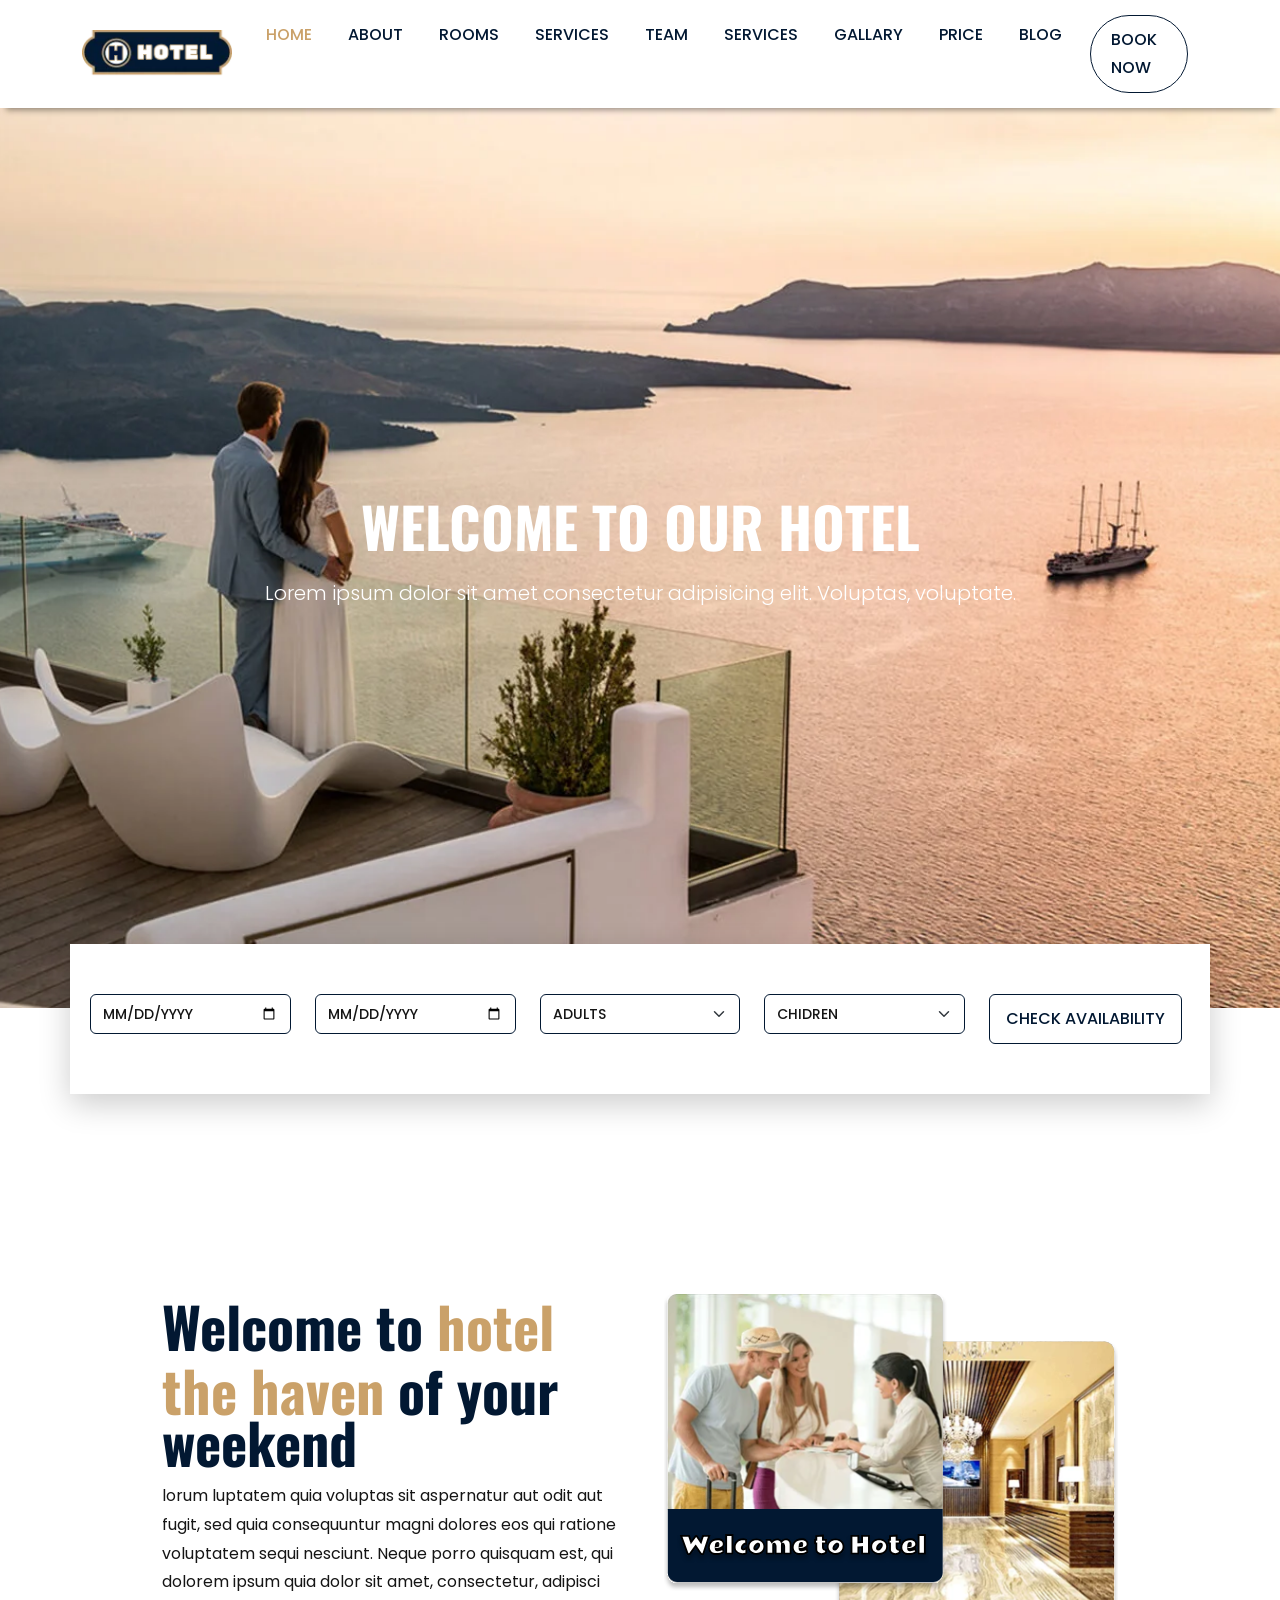
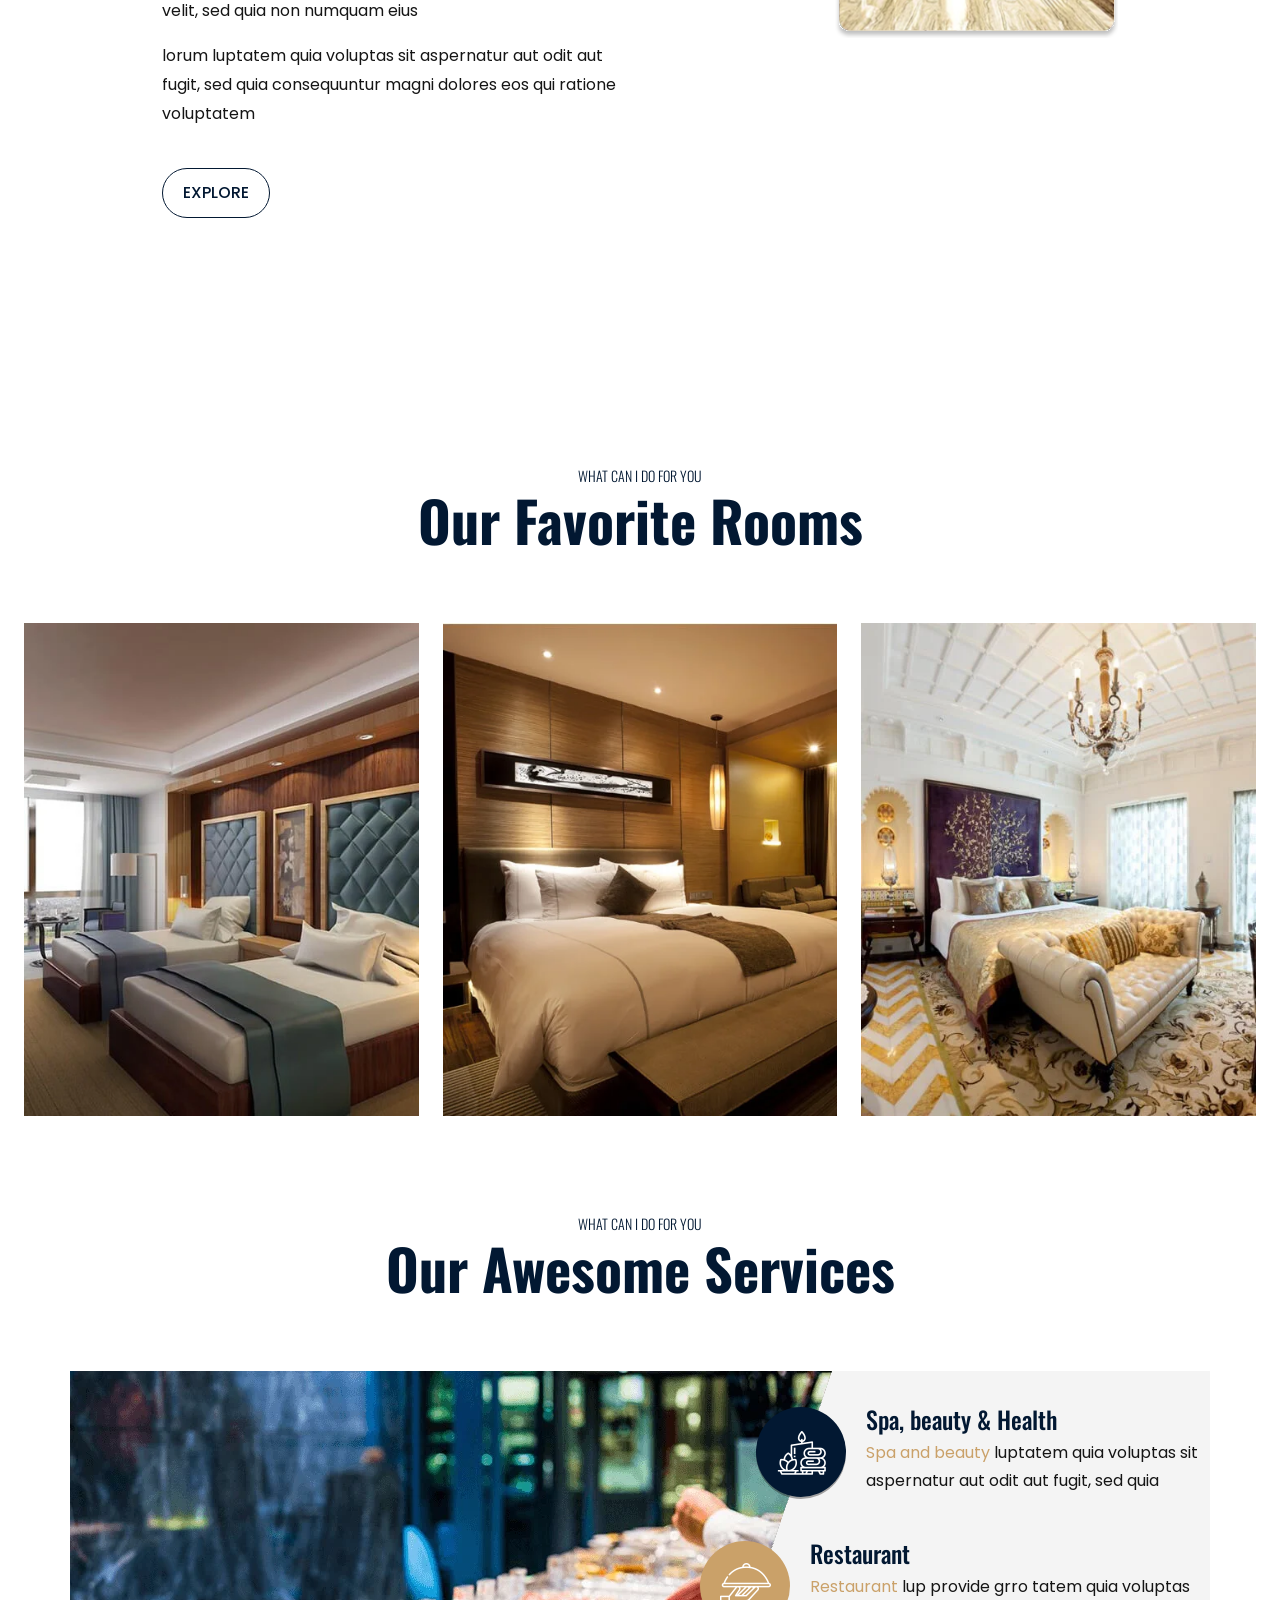
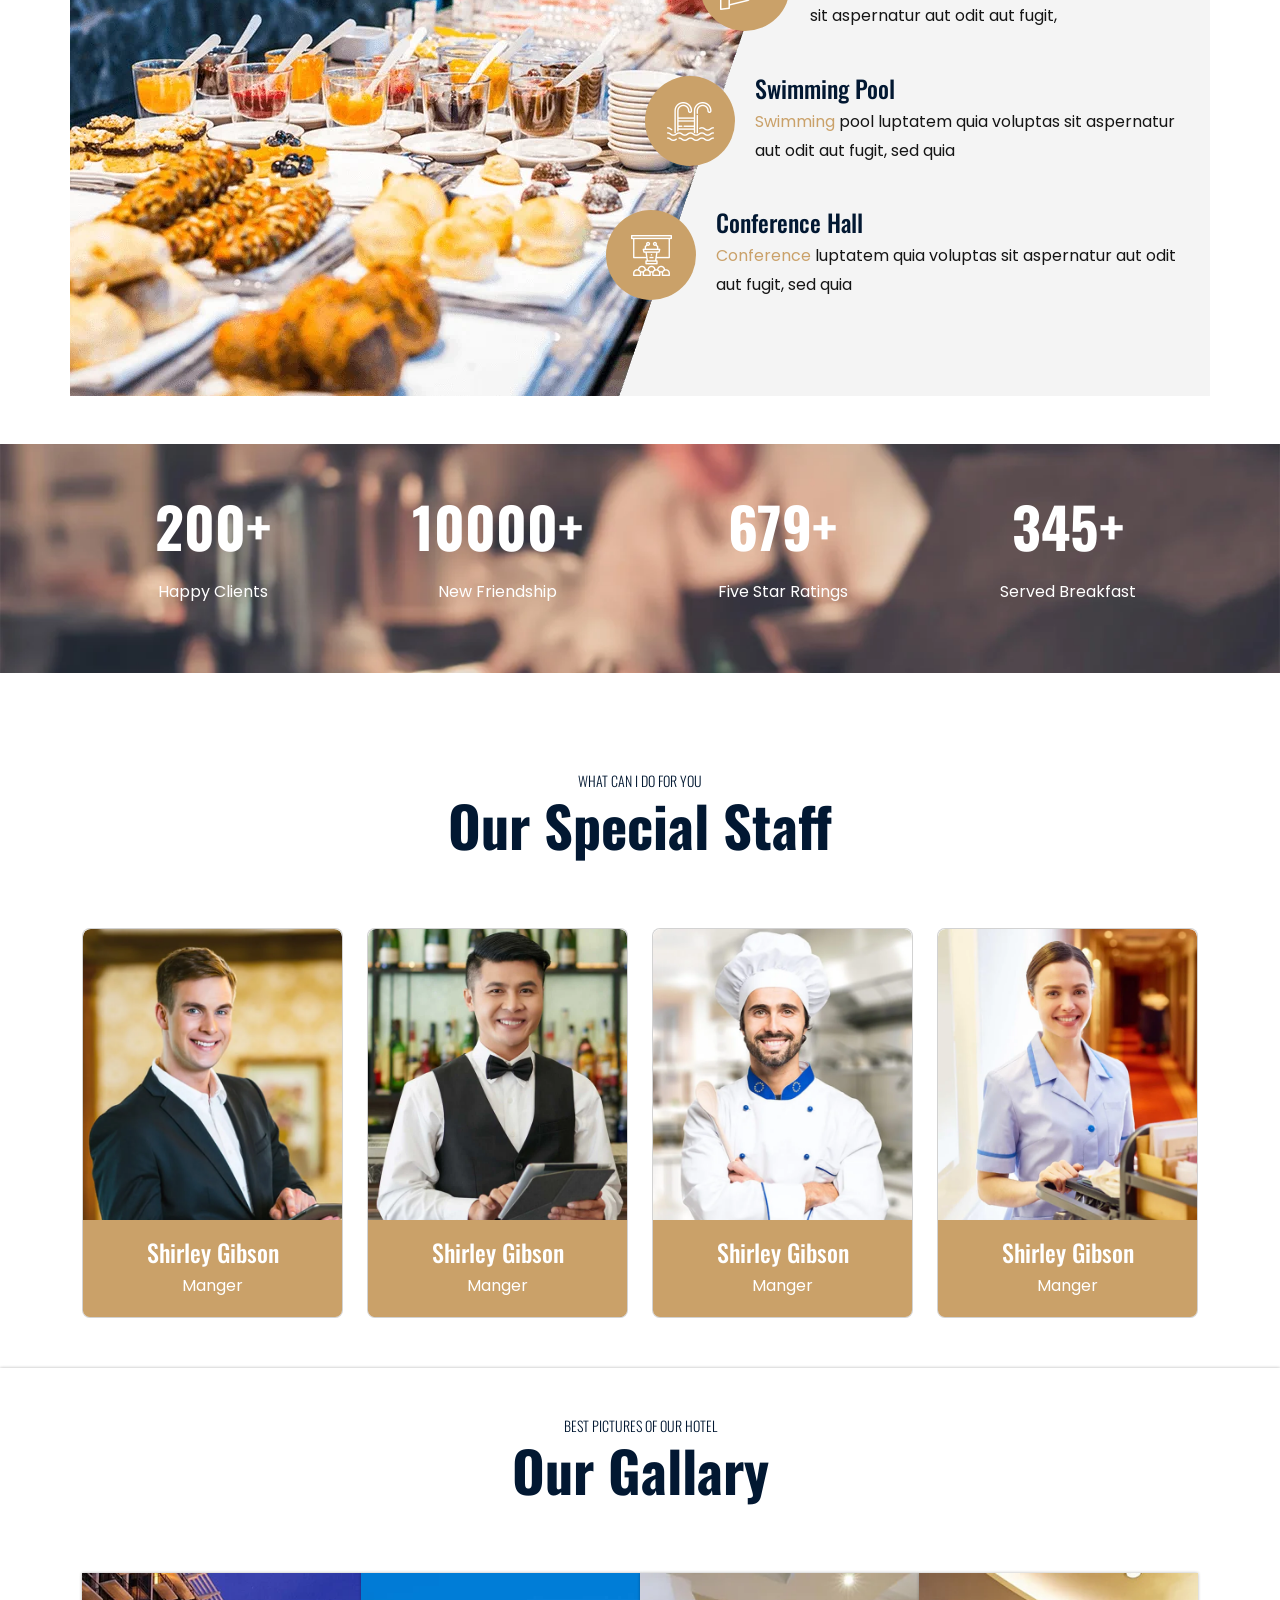
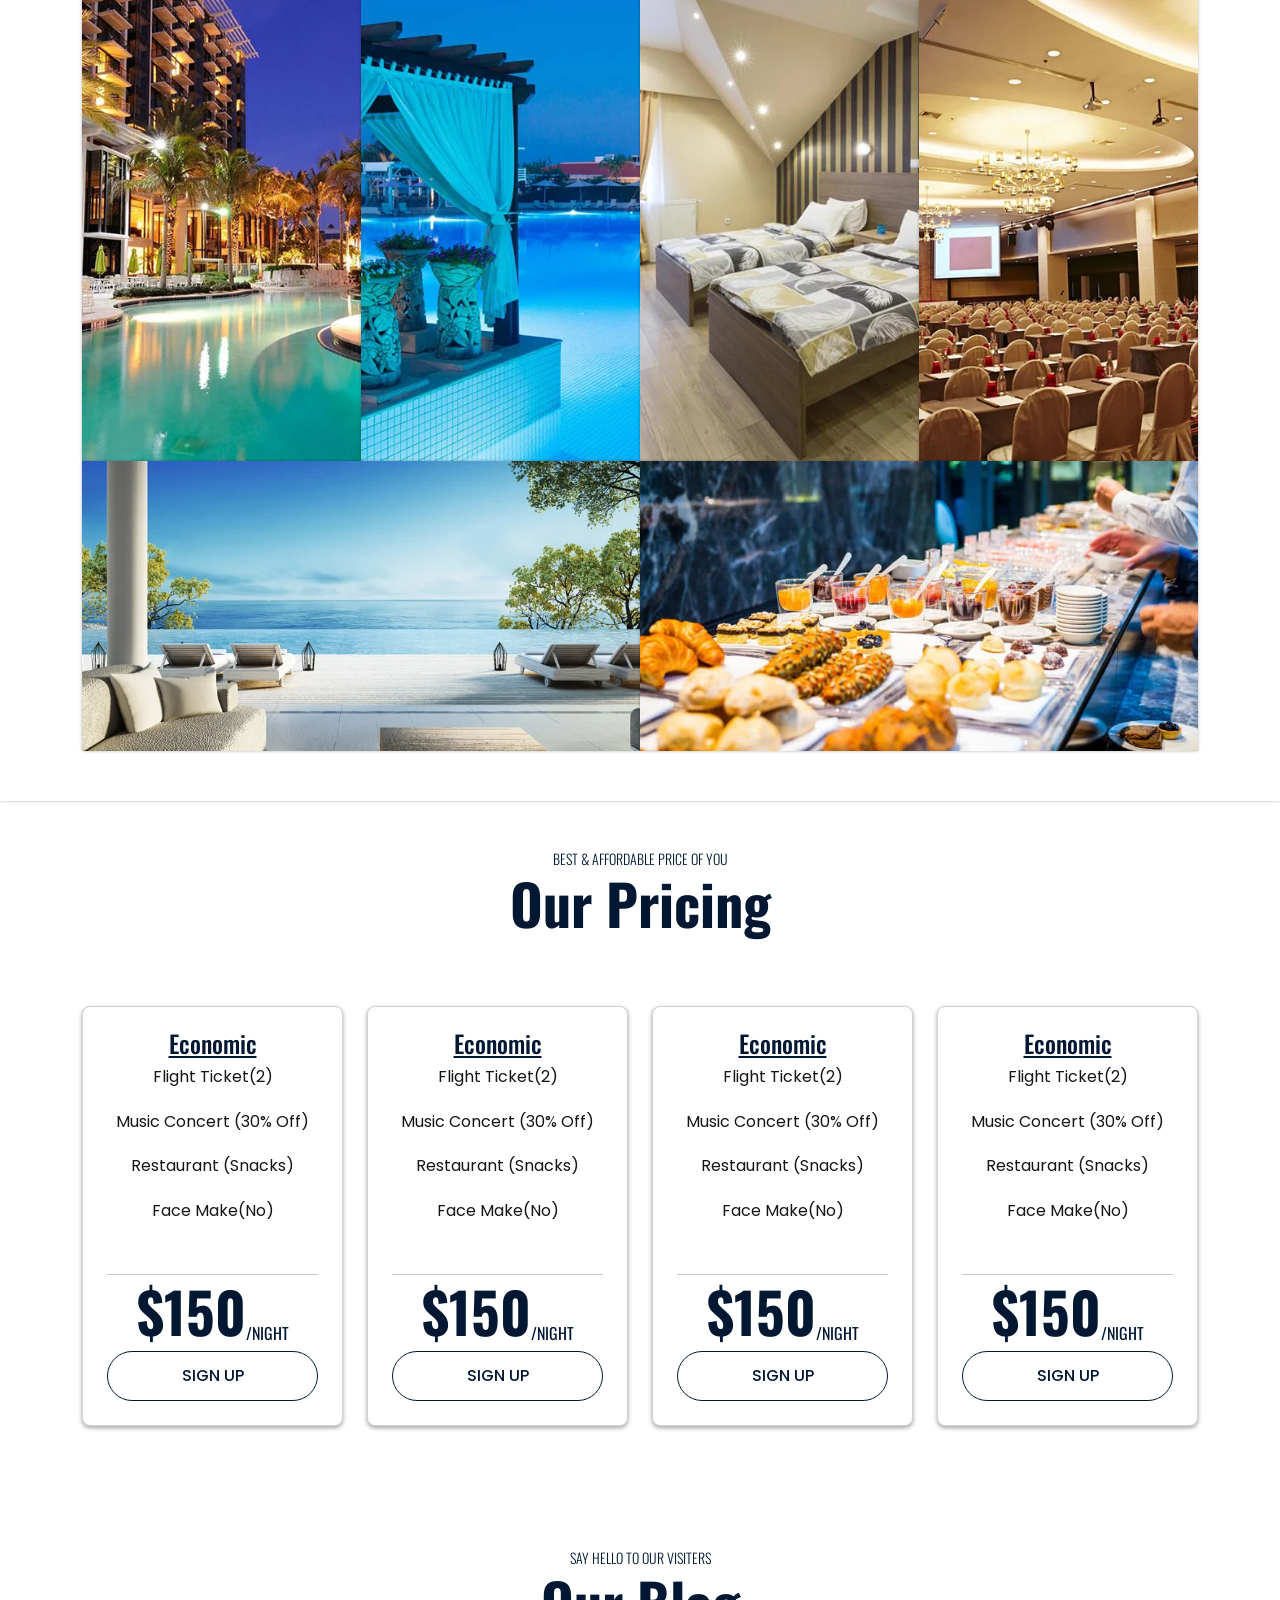
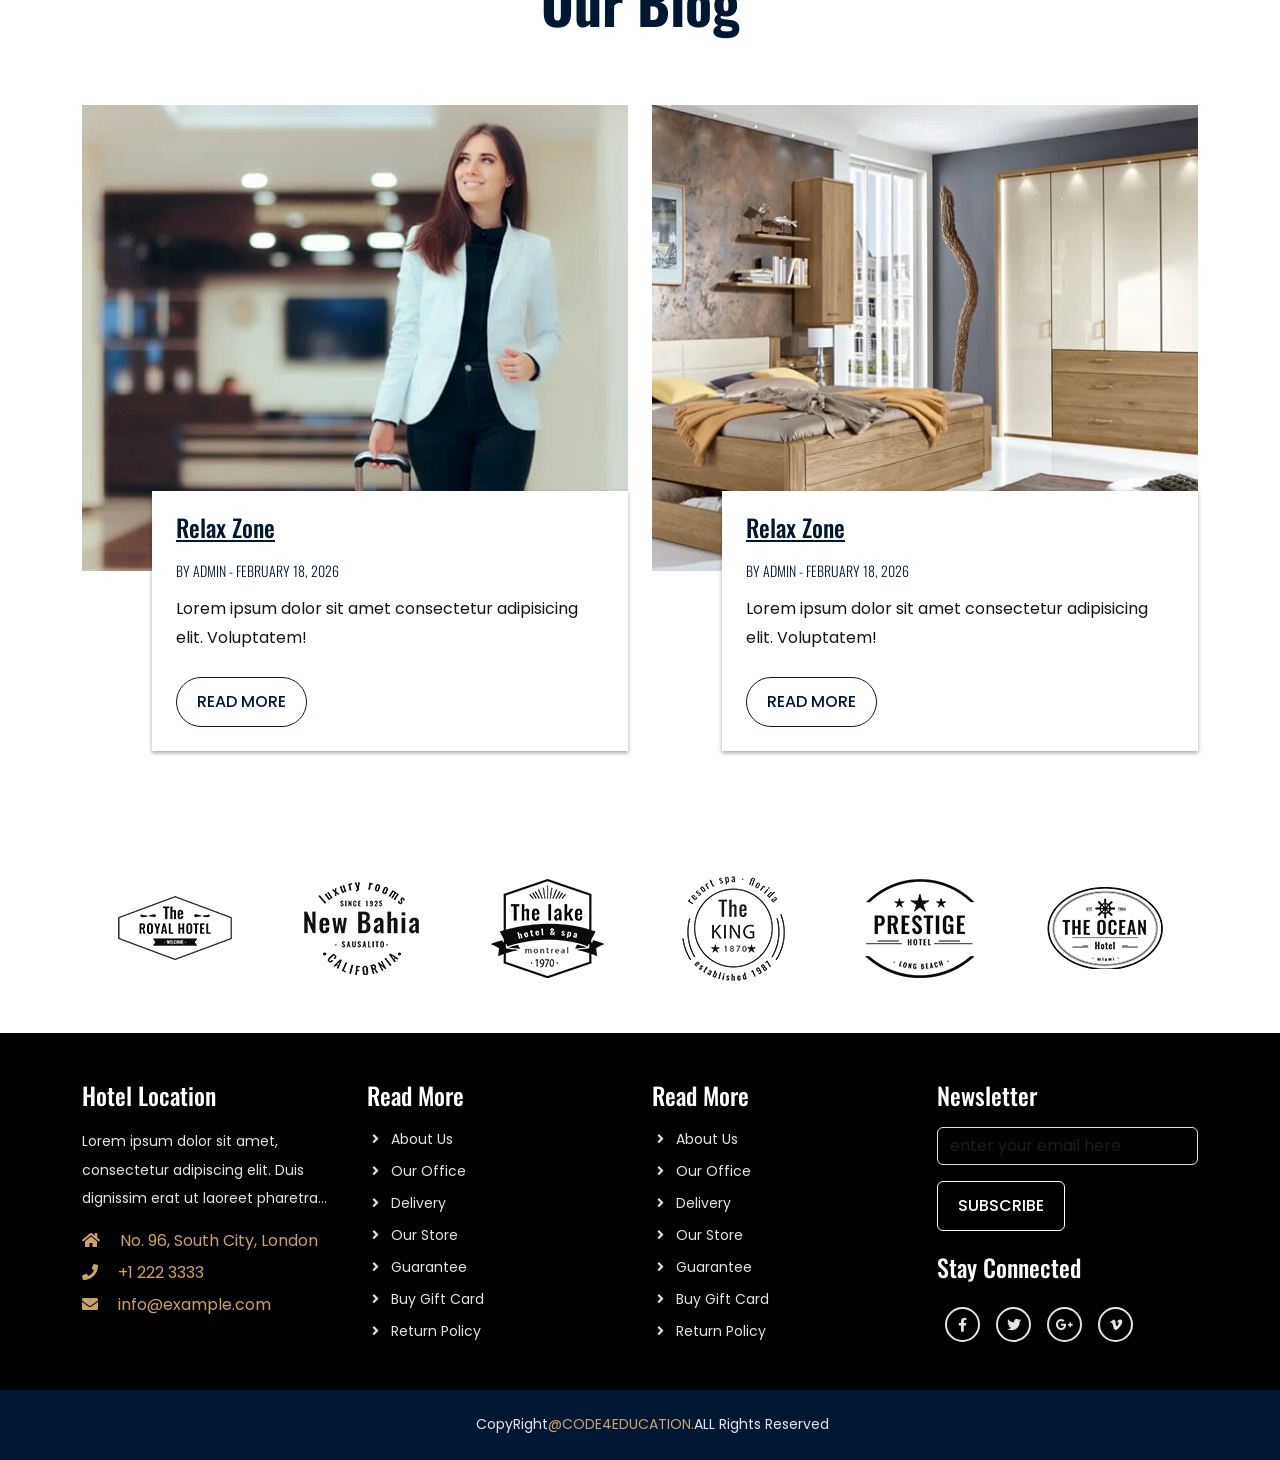
==== commit e3662be0: "Fix navbar" ====
--- a/index.html
+++ b/index.html
@@ -26,7 +26,7 @@
   </head>
   <body>
     <!-- Navbar Section -->
-    <header class="header_wrapper">
+    <header class="header_wrapper sticky-top">
       <nav class="navbar navbar-expand-lg">
         <div class="container">
           <a class="navbar-brand" href="#">
--- a/css/sheet.css
+++ b/css/sheet.css
@@ -171,6 +171,8 @@
     -webkit-animation: 500ms ease-in-out 0s normal none 1 running fadeInDown;
     animation: 500ms ease-in-out 0s normal none 1 running fadeInDown;
 }
+
+
 
 @keyframes fadeInDown {
     0% {
